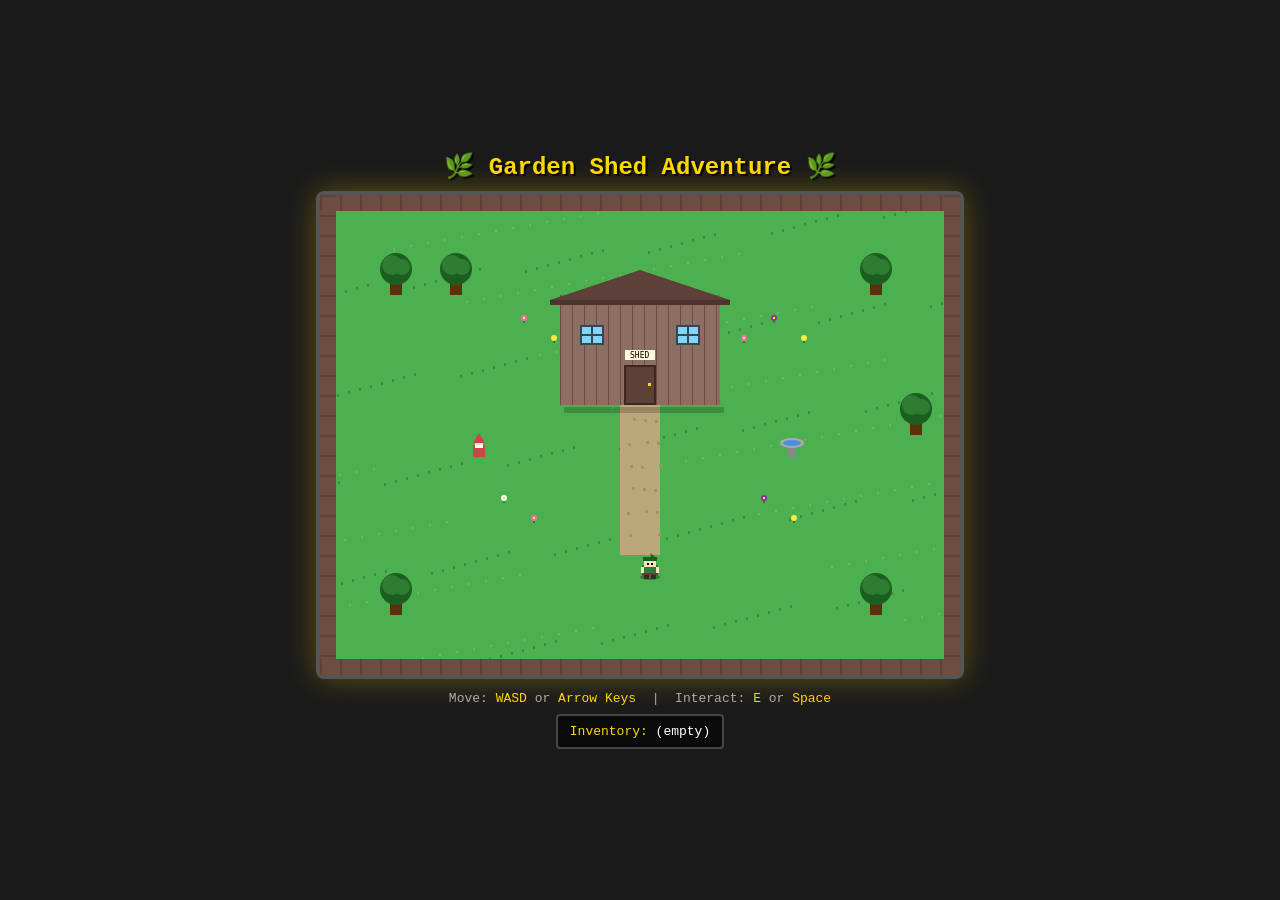
==== public/index.html @ 96d367fe "Initial commit: Garden Shed Adventure game. Add the canvas game, Cloudflare Workers static assets co" ====
<!DOCTYPE html><html lang="en"><head><meta name="x-poe-datastore-behavior" content="local_only"><meta http-equiv="Content-Security-Policy" content="default-src 'self' 'unsafe-inline' 'unsafe-eval' data: blob: https://cdnjs.cloudflare.com https://cdn.jsdelivr.net https://code.jquery.com https://unpkg.com https://d3js.org https://threejs.org https://cdn.plot.ly https://stackpath.bootstrapcdn.com https://maps.googleapis.com https://cdn.tailwindcss.com https://ajax.googleapis.com https://kit.fontawesome.com https://cdn.datatables.net https://maxcdn.bootstrapcdn.com https://code.highcharts.com https://tako-static-assets-production.s3.amazonaws.com https://www.youtube.com https://fonts.googleapis.com https://fonts.gstatic.com https://pfst.cf2.poecdn.net https://puc.poecdn.net https://i.imgur.com https://wikimedia.org https://*.icons8.com https://*.giphy.com https://picsum.photos https://images.unsplash.com; frame-src 'self' https://www.youtube.com https://trytako.com; child-src 'self'; manifest-src 'self'; worker-src 'self'; upgrade-insecure-requests; block-all-mixed-content;">
<meta charset="UTF-8">
<title>Garden Shed Adventure</title>
<style>
  * { margin: 0; padding: 0; box-sizing: border-box; }
  body {
    background: #1a1a1a;
    color: #fff;
    font-family: 'Courier New', monospace;
    display: flex;
    flex-direction: column;
    align-items: center;
    justify-content: center;
    min-height: 100vh;
    padding: 10px;
  }
  h1 {
    margin-bottom: 10px;
    color: #ffd700;
    text-shadow: 2px 2px 0 #000;
    font-size: 24px;
  }
  #gameContainer {
    position: relative;
    border: 4px solid #555;
    border-radius: 8px;
    box-shadow: 0 0 30px rgba(255,215,0,0.3);
    background: #000;
  }
  canvas {
    display: block;
    image-rendering: pixelated;
    image-rendering: crisp-edges;
    max-width: 100%;
    height: auto;
  }
  #dialog {
    position: absolute;
    bottom: 10px;
    left: 10px;
    right: 10px;
    background: rgba(0,0,0,0.85);
    border: 3px solid #ffd700;
    border-radius: 6px;
    padding: 12px 16px;
    font-size: 16px;
    color: #fff;
    display: none;
    pointer-events: none;
  }
  #dialog .name { color: #ffd700; font-weight: bold; margin-bottom: 4px; }
  #dialog .hint { color: #aaa; font-size: 12px; margin-top: 6px; font-style: italic; }
  #controls {
    margin-top: 12px;
    color: #aaa;
    font-size: 13px;
    text-align: center;
  }
  #controls span { color: #ffd700; }
  #inventory {
    margin-top: 8px;
    padding: 8px 12px;
    background: rgba(0,0,0,0.6);
    border: 2px solid #444;
    border-radius: 4px;
    font-size: 13px;
    min-height: 30px;
  }
  #inventory .label { color: #ffd700; }
</style>
</head>
<body>
  <h1>🌿 Garden Shed Adventure 🌿</h1>
  <div id="gameContainer">
    <canvas id="game" width="640" height="480"></canvas>
    <div id="dialog"></div>
  </div>
  <div id="controls">
    Move: <span>WASD</span> or <span>Arrow Keys</span> &nbsp;|&nbsp; Interact: <span>E</span> or <span>Space</span>
  </div>
  <div id="inventory"><span class="label">Inventory:</span> <span id="invList">(empty)</span></div>

<script>
const canvas = document.getElementById('game');
const ctx = canvas.getContext('2d');
const dialog = document.getElementById('dialog');
const invList = document.getElementById('invList');

const W = canvas.width;
const H = canvas.height;
const TS = 32; // tile size

// ---------- Input ----------
const keys = {};
const justPressed = {};
window.addEventListener('keydown', e => {
  if (!keys[e.key.toLowerCase()]) justPressed[e.key.toLowerCase()] = true;
  keys[e.key.toLowerCase()] = true;
  if (['arrowup','arrowdown','arrowleft','arrowright',' '].includes(e.key.toLowerCase()) || e.key === ' ') e.preventDefault();
});
window.addEventListener('keyup', e => { keys[e.key.toLowerCase()] = false; });

// ---------- Player ----------
const player = {
  x: 320, y: 360,
  w: 20, h: 22,
  speed: 2.2,
  dir: 'down',
  frame: 0,
  moving: false,
  animTimer: 0
};

// ---------- Scenes ----------
let currentScene = 'garden';
let inventory = new Set();
let dialogTimeout = null;

// Solid rectangles for collision (per scene)
// Interactables: {x,y,w,h, name, action(), color, draw()}
const scenes = {
  garden: {
    solids: [],
    interactables: [],
    enter: () => {}
  },
  shed: {
    solids: [],
    interactables: [],
    enter: () => {}
  }
};

// ---------- Build Garden Scene ----------
function buildGarden() {
  const s = scenes.garden;
  s.solids = [];
  s.interactables = [];

  // Outer fence (border)
  s.solids.push({x:0,y:0,w:W,h:16});       // top
  s.solids.push({x:0,y:H-16,w:W,h:16});    // bottom
  s.solids.push({x:0,y:0,w:16,h:H});       // left
  s.solids.push({x:W-16,y:0,w:16,h:H});    // right

  // Trees
  const trees = [
    {x:60, y:60}, {x:120, y:60}, {x:540, y:60},
    {x:60, y:380}, {x:540, y:380}, {x:580, y:200}
  ];
  trees.forEach(t => {
    s.solids.push({x:t.x+4, y:t.y+20, w:24, h:20, _tree:true, _tx:t.x, _ty:t.y});
  });
  s.trees = trees;

  // Flower patches (decorative, no collision)
  s.flowers = [
    {x:200,y:120,c:'#ff69b4'},{x:230,y:140,c:'#ffeb3b'},{x:260,y:120,c:'#fff'},
    {x:420,y:140,c:'#ff69b4'},{x:450,y:120,c:'#9c27b0'},{x:480,y:140,c:'#ffeb3b'},
    {x:180,y:300,c:'#fff'},{x:210,y:320,c:'#ff69b4'},
    {x:440,y:300,c:'#9c27b0'},{x:470,y:320,c:'#ffeb3b'}
  ];

  // Path (decorative)
  s.path = {x:300, y:200, w:40, h:160};

  // Shed building
  const shed = {x: 240, y: 100, w: 160, h: 110};
  s.shed = shed;
  // Shed walls (solid except door)
  // Left wall
  s.solids.push({x:shed.x, y:shed.y, w:8, h:shed.h});
  // Right wall
  s.solids.push({x:shed.x+shed.w-8, y:shed.y, w:8, h:shed.h});
  // Top wall
  s.solids.push({x:shed.x, y:shed.y, w:shed.w, h:8});
  // Bottom wall (split for door)
  const doorW = 32;
  const doorX = shed.x + shed.w/2 - doorW/2;
  s.solids.push({x:shed.x, y:shed.y+shed.h-8, w:doorX-shed.x, h:8});
  s.solids.push({x:doorX+doorW, y:shed.y+shed.h-8, w:shed.x+shed.w-(doorX+doorW), h:8});

  // Door interactable
  s.interactables.push({
    x: doorX, y: shed.y+shed.h-10, w: doorW, h: 14,
    name: 'Shed Door',
    prompt: 'Enter the shed',
    action: () => {
      transitionTo('shed');
    }
  });

  // A garden gnome to interact with
  s.interactables.push({
    x: 150, y: 240, w: 18, h: 22,
    name: 'Garden Gnome',
    prompt: 'Talk to gnome',
    action: () => {
      showDialog('Garden Gnome', 'Why hello there! Have you checked the shed lately? I think I left my tools in there.');
    },
    draw: (ctx, o) => {
      // body
      ctx.fillStyle = '#c44';
      ctx.fillRect(o.x+3, o.y+10, 12, 12);
      // head
      ctx.fillStyle = '#ffe0bd';
      ctx.fillRect(o.x+5, o.y+6, 8, 6);
      // hat
      ctx.fillStyle = '#c44';
      ctx.beginPath();
      ctx.moveTo(o.x+3, o.y+8);
      ctx.lineTo(o.x+9, o.y-2);
      ctx.lineTo(o.x+15, o.y+8);
      ctx.closePath();
      ctx.fill();
      // beard
      ctx.fillStyle = '#fff';
      ctx.fillRect(o.x+5, o.y+10, 8, 3);
    },
    solid: true
  });
  // Add gnome as solid
  s.solids.push({x:150, y:250, w:18, h:12});

  // A bird bath
  s.interactables.push({
    x: 460, y: 240, w: 24, h: 20,
    name: 'Bird Bath',
    prompt: 'Inspect bird bath',
    action: () => {
      showDialog('Bird Bath', 'A small bird is happily splashing in the water. It tweets at you cheerfully!');
    },
    draw: (ctx, o) => {
      ctx.fillStyle = '#888';
      ctx.fillRect(o.x+8, o.y+10, 8, 12);
      ctx.fillStyle = '#aaa';
      ctx.beginPath();
      ctx.ellipse(o.x+12, o.y+8, 12, 5, 0, 0, Math.PI*2);
      ctx.fill();
      ctx.fillStyle = '#4a90e2';
      ctx.beginPath();
      ctx.ellipse(o.x+12, o.y+8, 9, 3, 0, 0, Math.PI*2);
      ctx.fill();
    },
    solid: true
  });
  s.solids.push({x:464, y:248, w:16, h:14});
}

// ---------- Build Shed Scene ----------
function buildShed() {
  const s = scenes.shed;
  s.solids = [];
  s.interactables = [];

  // Shed interior bounds
  const wallT = 60, wallB = 420, wallL = 80, wallR = 560;
  s.bounds = {wallT, wallB, wallL, wallR};

  // Walls
  s.solids.push({x:0, y:0, w:W, h:wallT});           // top
  s.solids.push({x:0, y:wallB, w:W, h:H-wallB});     // bottom (with door gap drawn separately)
  s.solids.push({x:0, y:0, w:wallL, h:H});           // left
  s.solids.push({x:wallR, y:0, w:W-wallR, h:H});     // right

  // Door (exit)
  const doorW = 40;
  const doorX = W/2 - doorW/2;
  // Remove bottom solids near door
  s.solids = s.solids.filter(sol => !(sol.y === wallB)); // remove old bottom
  s.solids.push({x:0, y:wallB, w:doorX, h:H-wallB});
  s.solids.push({x:doorX+doorW, y:wallB, w:W-(doorX+doorW), h:H-wallB});

  s.door = {x:doorX, y:wallB-4, w:doorW, h:8};
  s.interactables.push({
    x: doorX, y: wallB-2, w: doorW, h: 10,
    name: 'Exit Door',
    prompt: 'Leave shed',
    action: () => {
      transitionTo('garden');
    }
  });

  // ---- Items in the shed ----
  // Workbench (along top wall)
  const bench = {x:120, y:wallT+10, w:200, h:30};
  s.bench = bench;
  s.solids.push(bench);

  // Tool rack on workbench
  s.interactables.push({
    x: bench.x+10, y: bench.y-20, w: 30, h: 30,
    name: 'Hammer',
    prompt: 'Take the hammer',
    action: () => {
      if (!inventory.has('Hammer')) {
        inventory.add('Hammer');
        updateInventory();
        showDialog('Hammer', 'You picked up a sturdy old hammer. Could be useful for fixing things!');
      } else {
        showDialog('Hammer', 'You already have the hammer.');
      }
    },
    draw: (ctx, o) => {
      if (inventory.has('Hammer')) return;
      // handle
      ctx.fillStyle = '#8b4513';
      ctx.fillRect(o.x+12, o.y+5, 4, 22);
      // head
      ctx.fillStyle = '#666';
      ctx.fillRect(o.x+6, o.y, 16, 10);
      ctx.fillStyle = '#999';
      ctx.fillRect(o.x+6, o.y, 16, 3);
    }
  });

  s.interactables.push({
    x: bench.x+60, y: bench.y-20, w: 30, h: 30,
    name: 'Saw',
    prompt: 'Take the saw',
    action: () => {
      if (!inventory.has('Saw')) {
        inventory.add('Saw');
        updateInventory();
        showDialog('Saw', 'A toothy hand saw. Sharp! Be careful.');
      } else {
        showDialog('Saw', 'Already in your inventory.');
      }
    },
    draw: (ctx, o) => {
      if (inventory.has('Saw')) return;
      ctx.fillStyle = '#ccc';
      ctx.beginPath();
      ctx.moveTo(o.x+2, o.y+12);
      ctx.lineTo(o.x+24, o.y+8);
      ctx.lineTo(o.x+24, o.y+14);
      ctx.lineTo(o.x+2, o.y+18);
      ctx.closePath();
      ctx.fill();
      // teeth
      ctx.fillStyle = '#888';
      for (let i=0; i<8; i++) {
        ctx.fillRect(o.x+4+i*3, o.y+17, 2, 3);
      }
      // handle
      ctx.fillStyle = '#8b4513';
      ctx.fillRect(o.x+22, o.y+6, 8, 14);
    }
  });

  s.interactables.push({
    x: bench.x+110, y: bench.y-20, w: 30, h: 30,
    name: 'Wrench',
    prompt: 'Take the wrench',
    action: () => {
      if (!inventory.has('Wrench')) {
        inventory.add('Wrench');
        updateInventory();
        showDialog('Wrench', 'A heavy adjustable wrench. Perfect for stubborn bolts.');
      } else {
        showDialog('Wrench', 'Already collected.');
      }
    },
    draw: (ctx, o) => {
      if (inventory.has('Wrench')) return;
      ctx.fillStyle = '#aaa';
      ctx.fillRect(o.x+12, o.y+8, 4, 18);
      ctx.fillRect(o.x+8, o.y+2, 12, 8);
      ctx.fillStyle = '#333';
      ctx.fillRect(o.x+11, o.y+4, 6, 4);
    }
  });

  // Paint cans on workbench
  s.interactables.push({
    x: bench.x+160, y: bench.y-15, w: 24, h: 24,
    name: 'Paint Can',
    prompt: 'Open paint can',
    action: () => {
      showDialog('Paint Can', 'Forest green paint, half full. The lid is crusted shut from years of neglect.');
    },
    draw: (ctx, o) => {
      ctx.fillStyle = '#444';
      ctx.fillRect(o.x+4, o.y+6, 16, 16);
      ctx.fillStyle = '#2e7d32';
      ctx.fillRect(o.x+4, o.y+4, 16, 4);
      ctx.fillStyle = '#222';
      ctx.fillRect(o.x+4, o.y+14, 16, 1);
    }
  });

  // Shovel (leaning on left wall)
  s.interactables.push({
    x: wallL+8, y: 200, w: 20, h: 80,
    name: 'Shovel',
    prompt: 'Take the shovel',
    action: () => {
      if (!inventory.has('Shovel')) {
        inventory.add('Shovel');
        updateInventory();
        showDialog('Shovel', 'A trusty garden shovel. Good for digging up secrets!');
      } else {
        showDialog('Shovel', 'You already have it.');
      }
    },
    draw: (ctx, o) => {
      if (inventory.has('Shovel')) return;
      ctx.fillStyle = '#8b4513';
      ctx.fillRect(o.x+8, o.y, 4, 60);
      ctx.fillStyle = '#777';
      ctx.beginPath();
      ctx.moveTo(o.x+4, o.y+58);
      ctx.lineTo(o.x+16, o.y+58);
      ctx.lineTo(o.x+14, o.y+78);
      ctx.lineTo(o.x+6, o.y+78);
      ctx.closePath();
      ctx.fill();
    }
  });

  // Wooden crate (right side)
  const crate = {x:480, y:150, w:50, h:50};
  s.interactables.push({
    x: crate.x, y: crate.y, w: crate.w, h: crate.h,
    name: 'Wooden Crate',
    prompt: 'Open crate',
    action: () => {
      if (!inventory.has('Old Map')) {
        inventory.add('Old Map');
        updateInventory();
        showDialog('Wooden Crate', 'You pry open the crate and find an old, weathered map of the garden! It marks an X near the bird bath...');
      } else {
        showDialog('Wooden Crate', 'The crate is empty now. Just some old straw at the bottom.');
      }
    },
    draw: (ctx, o) => {
      ctx.fillStyle = '#8b4513';
      ctx.fillRect(o.x, o.y, o.w, o.h);
      ctx.strokeStyle = '#5d2f0a';
      ctx.lineWidth = 2;
      ctx.strokeRect(o.x, o.y, o.w, o.h);
      ctx.beginPath();
      ctx.moveTo(o.x, o.y);
      ctx.lineTo(o.x+o.w, o.y+o.h);
      ctx.moveTo(o.x+o.w, o.y);
      ctx.lineTo(o.x, o.y+o.h);
      ctx.stroke();
    },
    solid: true
  });
  s.solids.push(crate);

  // Stack of flower pots
  const pots = {x:430, y:340, w:40, h:50};
  s.interactables.push({
    x: pots.x, y: pots.y, w: pots.w, h: pots.h,
    name: 'Flower Pots',
    prompt: 'Look at pots',
    action: () => {
      showDialog('Flower Pots', 'A stack of terracotta pots. Some have cracked, but a few still have dried soil and forgotten roots inside.');
    },
    draw: (ctx, o) => {
      for (let i=0; i<3; i++) {
        ctx.fillStyle = '#c1440e';
        ctx.fillRect(o.x+5, o.y+15*i, 30, 14);
        ctx.fillStyle = '#a03408';
        ctx.fillRect(o.x+3, o.y+15*i, 34, 3);
      }
    },
    solid: true
  });
  s.solids.push(pots);

  // Bicycle (left bottom)
  const bike = {x:130, y:340, w:60, h:40};
  s.interactables.push({
    x: bike.x, y: bike.y, w: bike.w, h: bike.h,
    name: 'Old Bicycle',
    prompt: 'Examine bicycle',
    action: () => {
      showDialog('Old Bicycle', 'A rusty old bicycle. The tires are flat, but it brings back fond memories of summer rides.');
    },
    draw: (ctx, o) => {
      // wheels
      ctx.strokeStyle = '#222';
      ctx.lineWidth = 3;
      ctx.beginPath();
      ctx.arc(o.x+12, o.y+28, 10, 0, Math.PI*2);
      ctx.arc(o.x+48, o.y+28, 10, 0, Math.PI*2);
      ctx.stroke();
      // frame
      ctx.strokeStyle = '#c44';
      ctx.lineWidth = 3;
      ctx.beginPath();
      ctx.moveTo(o.x+12, o.y+28);
      ctx.lineTo(o.x+30, o.y+10);
      ctx.lineTo(o.x+48, o.y+28);
      ctx.lineTo(o.x+30, o.y+28);
      ctx.lineTo(o.x+12, o.y+28);
      ctx.stroke();
      // handlebar
      ctx.beginPath();
      ctx.moveTo(o.x+30, o.y+10);
      ctx.lineTo(o.x+25, o.y+5);
      ctx.lineTo(o.x+35, o.y+5);
      ctx.stroke();
    },
    solid: true
  });
  s.solids.push(bike);

  // Lantern hanging
  s.interactables.push({
    x: 250, y: 130, w: 24, h: 30,
    name: 'Lantern',
    prompt: 'Light the lantern',
    action: () => {
      if (!inventory.has('Lantern Lit')) {
        inventory.add('Lantern Lit');
        updateInventory();
        showDialog('Lantern', 'You strike a match and light the old oil lantern. The shed glows with warm, flickering light!');
      } else {
        showDialog('Lantern', 'The lantern is already burning brightly.');
      }
    },
    draw: (ctx, o) => {
      // chain
      ctx.strokeStyle = '#444';
      ctx.lineWidth = 1;
      ctx.beginPath();
      ctx.moveTo(o.x+12, 60);
      ctx.lineTo(o.x+12, o.y);
      ctx.stroke();
      // lantern
      ctx.fillStyle = '#333';
      ctx.fillRect(o.x+4, o.y+4, 16, 20);
      ctx.fillRect(o.x+2, o.y+2, 20, 4);
      ctx.fillRect(o.x+2, o.y+22, 20, 4);
      // glass
      ctx.fillStyle = inventory.has('Lantern Lit') ? '#ffeb3b' : '#222';
      ctx.fillRect(o.x+6, o.y+8, 12, 12);
      if (inventory.has('Lantern Lit')) {
        ctx.fillStyle = 'rgba(255,235,59,0.2)';
        ctx.beginPath();
        ctx.arc(o.x+12, o.y+14, 60, 0, Math.PI*2);
        ctx.fill();
      }
    }
  });

  // Sign / Note on wall
  s.interactables.push({
    x: 350, y: wallT+5, w: 40, h: 30,
    name: 'Pinned Note',
    prompt: 'Read the note',
    action: () => {
      showDialog('Pinned Note', '"Remember to oil the hinges and water the tomatoes. - Grandpa"');
    },
    draw: (ctx, o) => {
      ctx.fillStyle = '#fff8dc';
      ctx.fillRect(o.x, o.y, o.w, o.h);
      ctx.strokeStyle = '#000';
      ctx.lineWidth = 1;
      for (let i=0; i<4; i++) {
        ctx.beginPath();
        ctx.moveTo(o.x+4, o.y+6+i*6);
        ctx.lineTo(o.x+o.w-4, o.y+6+i*6);
        ctx.stroke();
      }
      ctx.fillStyle = '#c00';
      ctx.beginPath();
      ctx.arc(o.x+o.w/2, o.y+2, 2, 0, Math.PI*2);
      ctx.fill();
    }
  });
}

// ---------- Helpers ----------
function rectsOverlap(a, b) {
  return a.x < b.x+b.w && a.x+a.w > b.x && a.y < b.y+b.h && a.y+a.h > b.y;
}

function showDialog(name, text) {
  dialog.innerHTML = `<div class="name">${name}</div><div>${text}</div><div class="hint">Press E to close</div>`;
  dialog.style.display = 'block';
  dialogOpen = true;
}

function hideDialog() {
  dialog.style.display = 'none';
  dialogOpen = false;
}

function updateInventory() {
  if (inventory.size === 0) {
    invList.textContent = '(empty)';
  } else {
    invList.textContent = Array.from(inventory).join(', ');
  }
}

let dialogOpen = false;

function transitionTo(scene) {
  currentScene = scene;
  if (scene === 'shed') {
    // Place player just inside door
    player.x = W/2 - player.w/2;
    player.y = scenes.shed.bounds.wallB - player.h - 10;
    player.dir = 'up';
  } else {
    // Place player just outside shed door
    const shed = scenes.garden.shed;
    player.x = shed.x + shed.w/2 - player.w/2;
    player.y = shed.y + shed.h + 6;
    player.dir = 'down';
  }
}

// ---------- Update ----------
function update(dt) {
  if (dialogOpen) {
    if (justPressed['e'] || justPressed[' '] || justPressed['enter']) {
      hideDialog();
    }
    return;
  }

  let dx = 0, dy = 0;
  if (keys['arrowleft'] || keys['a']) { dx -= 1; player.dir = 'left'; }
  if (keys['arrowright'] || keys['d']) { dx += 1; player.dir = 'right'; }
  if (keys['arrowup'] || keys['w']) { dy -= 1; player.dir = 'up'; }
  if (keys['arrowdown'] || keys['s']) { dy += 1; player.dir = 'down'; }

  player.moving = (dx !== 0 || dy !== 0);

  if (player.moving) {
    const len = Math.hypot(dx, dy);
    dx = (dx/len) * player.speed;
    dy = (dy/len) * player.speed;

    // Move X then Y with collision
    const scene = scenes[currentScene];
    let nx = player.x + dx;
    let ny = player.y;
    let pBox = {x:nx, y:ny+8, w:player.w, h:player.h-8}; // feet hitbox
    let blocked = false;
    for (const s of scene.solids) {
      if (rectsOverlap(pBox, s)) { blocked = true; break; }
    }
    if (!blocked) player.x = nx;

    nx = player.x;
    ny = player.y + dy;
    pBox = {x:nx, y:ny+8, w:player.w, h:player.h-8};
    blocked = false;
    for (const s of scene.solids) {
      if (rectsOverlap(pBox, s)) { blocked = true; break; }
    }
    if (!blocked) player.y = ny;

    // animation
    player.animTimer += dt;
    if (player.animTimer > 150) {
      player.frame = (player.frame + 1) % 4;
      player.animTimer = 0;
    }
  } else {
    player.frame = 0;
  }

  // Find interactable in front
  const interact = getNearbyInteractable();
  if (interact) {
    if (justPressed['e'] || justPressed[' '] || justPressed['enter']) {
      interact.action();
    }
  }
}

function getNearbyInteractable() {
  const scene = scenes[currentScene];
  const px = player.x + player.w/2;
  const py = player.y + player.h/2;
  let nearest = null, nd = 999;
  for (const it of scene.interactables) {
    const cx = it.x + it.w/2;
    const cy = it.y + it.h/2;
    const d = Math.hypot(px-cx, py-cy);
    if (d < 50 && d < nd) {
      nd = d;
      nearest = it;
    }
  }
  return nearest;
}

// ---------- Drawing ----------
function drawPlayer() {
  const px = Math.floor(player.x);
  const py = Math.floor(player.y);
  // Shadow
  ctx.fillStyle = 'rgba(0,0,0,0.3)';
  ctx.beginPath();
  ctx.ellipse(px+player.w/2, py+player.h, 10, 3, 0, 0, Math.PI*2);
  ctx.fill();

  // Body bob
  const bob = (player.moving && (player.frame === 1 || player.frame === 3)) ? -1 : 0;

  // Tunic (green)
  ctx.fillStyle = '#2e7d32';
  ctx.fillRect(px+2, py+10+bob, 16, 12);
  // Belt
  ctx.fillStyle = '#5d4037';
  ctx.fillRect(px+2, py+18+bob, 16, 2);
  // Head
  ctx.fillStyle = '#ffe0bd';
  ctx.fillRect(px+4, py+4+bob, 12, 8);
  // Hair/cap (green hat)
  ctx.fillStyle = '#1b5e20';
  ctx.fillRect(px+3, py+2+bob, 14, 4);
  ctx.beginPath();
  ctx.moveTo(px+10, py-2+bob);
  ctx.lineTo(px+18, py+4+bob);
  ctx.lineTo(px+12, py+4+bob);
  ctx.closePath();
  ctx.fill();

  // Eyes based on direction
  ctx.fillStyle = '#000';
  if (player.dir === 'down') {
    ctx.fillRect(px+7, py+8+bob, 2, 2);
    ctx.fillRect(px+11, py+8+bob, 2, 2);
  } else if (player.dir === 'up') {
    // no eyes (back of head)
  } else if (player.dir === 'left') {
    ctx.fillRect(px+5, py+8+bob, 2, 2);
  } else if (player.dir === 'right') {
    ctx.fillRect(px+13, py+8+bob, 2, 2);
  }

  // Arms (simple legs/arms)
  ctx.fillStyle = '#ffe0bd';
  const armOffset = player.moving ? (player.frame % 2 === 0 ? 0 : 2) : 0;
  ctx.fillRect(px+1, py+12+bob+armOffset, 3, 6);
  ctx.fillRect(px+16, py+12+bob-armOffset, 3, 6);

  // Legs/boots
  ctx.fillStyle = '#3e2723';
  if (player.moving) {
    if (player.frame % 2 === 0) {
      ctx.fillRect(px+4, py+20, 5, 4);
      ctx.fillRect(px+11, py+22, 5, 2);
    } else {
      ctx.fillRect(px+4, py+22, 5, 2);
      ctx.fillRect(px+11, py+20, 5, 4);
    }
  } else {
    ctx.fillRect(px+4, py+20, 5, 4);
    ctx.fillRect(px+11, py+20, 5, 4);
  }
}

function drawTree(t) {
  // Trunk
  ctx.fillStyle = '#5d2f0a';
  ctx.fillRect(t.x+10, t.y+24, 12, 16);
  // Foliage
  ctx.fillStyle = '#1b5e20';
  ctx.beginPath();
  ctx.arc(t.x+16, t.y+14, 16, 0, Math.PI*2);
  ctx.fill();
  ctx.fillStyle = '#2e7d32';
  ctx.beginPath();
  ctx.arc(t.x+12, t.y+10, 10, 0, Math.PI*2);
  ctx.fill();
  ctx.beginPath();
  ctx.arc(t.x+22, t.y+12, 8, 0, Math.PI*2);
  ctx.fill();
}

function drawGarden() {
  const s = scenes.garden;
  // Grass
  ctx.fillStyle = '#4caf50';
  ctx.fillRect(0, 0, W, H);
  // Grass texture
  ctx.fillStyle = '#388e3c';
  for (let i=0; i<200; i++) {
    const x = (i*47) % W;
    const y = (i*89) % H;
    ctx.fillRect(x, y, 2, 3);
  }
  ctx.fillStyle = '#66bb6a';
  for (let i=0; i<150; i++) {
    const x = (i*73) % W;
    const y = (i*53) % H;
    ctx.fillRect(x, y, 2, 2);
  }

  // Path
  ctx.fillStyle = '#bca77a';
  ctx.fillRect(s.path.x, s.path.y, s.path.w, s.path.h);
  ctx.fillStyle = '#a89060';
  for (let i=0; i<20; i++) {
    const x = s.path.x + ((i*13) % s.path.w);
    const y = s.path.y + ((i*23) % s.path.h);
    ctx.fillRect(x, y, 3, 3);
  }

  // Fence (top, bottom, sides)
  ctx.fillStyle = '#6d4c41';
  ctx.fillRect(0, 0, W, 16);
  ctx.fillRect(0, H-16, W, 16);
  ctx.fillRect(0, 0, 16, H);
  ctx.fillRect(W-16, 0, 16, H);
  // Fence planks
  ctx.fillStyle = '#5d4037';
  for (let x=0; x<W; x+=20) {
    ctx.fillRect(x, 0, 2, 16);
    ctx.fillRect(x, H-16, 2, 16);
  }
  for (let y=0; y<H; y+=20) {
    ctx.fillRect(0, y, 16, 2);
    ctx.fillRect(W-16, y, 16, 2);
  }

  // Flowers
  s.flowers.forEach(f => {
    ctx.fillStyle = '#2e7d32';
    ctx.fillRect(f.x+3, f.y+4, 2, 4);
    ctx.fillStyle = f.c;
    ctx.beginPath();
    ctx.arc(f.x+4, f.y+3, 3, 0, Math.PI*2);
    ctx.fill();
    ctx.fillStyle = '#ffeb3b';
    ctx.fillRect(f.x+3, f.y+2, 2, 2);
  });

  // Shed
  const shed = s.shed;
  // Shadow
  ctx.fillStyle = 'rgba(0,0,0,0.2)';
  ctx.fillRect(shed.x+4, shed.y+shed.h+2, shed.w, 6);
  // Walls
  ctx.fillStyle = '#8d6e63';
  ctx.fillRect(shed.x, shed.y, shed.w, shed.h);
  // Wall planks
  ctx.fillStyle = '#6d4c41';
  for (let x=shed.x; x<shed.x+shed.w; x+=12) {
    ctx.fillRect(x, shed.y, 1, shed.h);
  }
  // Roof
  ctx.fillStyle = '#5d4037';
  ctx.beginPath();
  ctx.moveTo(shed.x-10, shed.y+5);
  ctx.lineTo(shed.x+shed.w/2, shed.y-25);
  ctx.lineTo(shed.x+shed.w+10, shed.y+5);
  ctx.closePath();
  ctx.fill();
  ctx.fillStyle = '#4e342e';
  ctx.beginPath();
  ctx.moveTo(shed.x-10, shed.y+5);
  ctx.lineTo(shed.x+shed.w+10, shed.y+5);
  ctx.lineTo(shed.x+shed.w+10, shed.y+10);
  ctx.lineTo(shed.x-10, shed.y+10);
  ctx.closePath();
  ctx.fill();

  // Window
  ctx.fillStyle = '#37474f';
  ctx.fillRect(shed.x+20, shed.y+30, 24, 20);
  ctx.fillStyle = '#81d4fa';
  ctx.fillRect(shed.x+22, shed.y+32, 20, 16);
  ctx.fillStyle = '#37474f';
  ctx.fillRect(shed.x+31, shed.y+32, 2, 16);
  ctx.fillRect(shed.x+22, shed.y+39, 20, 2);

  ctx.fillStyle = '#37474f';
  ctx.fillRect(shed.x+shed.w-44, shed.y+30, 24, 20);
  ctx.fillStyle = '#81d4fa';
  ctx.fillRect(shed.x+shed.w-42, shed.y+32, 20, 16);
  ctx.fillStyle = '#37474f';
  ctx.fillRect(shed.x+shed.w-33, shed.y+32, 2, 16);
  ctx.fillRect(shed.x+shed.w-42, shed.y+39, 20, 2);

  // Door
  const doorW = 32;
  const doorX = shed.x + shed.w/2 - doorW/2;
  ctx.fillStyle = '#3e2723';
  ctx.fillRect(doorX, shed.y+shed.h-40, doorW, 40);
  ctx.fillStyle = '#5d4037';
  ctx.fillRect(doorX+2, shed.y+shed.h-38, doorW-4, 36);
  // Door handle
  ctx.fillStyle = '#ffd700';
  ctx.fillRect(doorX+doorW-8, shed.y+shed.h-22, 3, 3);
  // Sign
  ctx.fillStyle = '#fff8dc';
  ctx.fillRect(shed.x+shed.w/2-15, shed.y+shed.h-55, 30, 10);
  ctx.fillStyle = '#000';
  ctx.font = '8px monospace';
  ctx.fillText('SHED', shed.x+shed.w/2-10, shed.y+shed.h-47);

  // Trees (drawn last so they appear in front)
  s.trees.forEach(t => drawTree(t));

  // Custom-drawn interactables
  s.interactables.forEach(it => {
    if (it.draw) it.draw(ctx, it);
  });
}

function drawShed() {
  const s = scenes.shed;
  const b = s.bounds;

  // Floor (wood planks)
  ctx.fillStyle = '#8b6f47';
  ctx.fillRect(0, 0, W, H);
  ctx.fillStyle = '#6f5736';
  for (let y=b.wallT; y<b.wallB; y+=20) {
    ctx.fillRect(b.wallL, y, b.wallR-b.wallL, 1);
  }
  for (let x=b.wallL; x<b.wallR; x+=60) {
    ctx.fillStyle = '#5d4828';
    ctx.fillRect(x, b.wallT, 1, b.wallB-b.wallT);
  }

  // Walls
  // Top wall (with planks)
  ctx.fillStyle = '#6d4c41';
  ctx.fillRect(0, 0, W, b.wallT);
  ctx.fillStyle = '#5d4037';
  for (let x=0; x<W; x+=16) {
    ctx.fillRect(x, 0, 1, b.wallT);
  }
  ctx.fillStyle = '#4e342e';
  ctx.fillRect(0, b.wallT-4, W, 4);

  // Side walls
  ctx.fillStyle = '#6d4c41';
  ctx.fillRect(0, 0, b.wallL, H);
  ctx.fillRect(b.wallR, 0, W-b.wallR, H);
  ctx.fillStyle = '#5d4037';
  for (let y=0; y<H; y+=16) {
    ctx.fillRect(0, y, b.wallL, 1);
    ctx.fillRect(b.wallR, y, W-b.wallR, 1);
  }

  // Bottom wall (with door gap)
  const doorW = 40;
  const doorX = W/2 - doorW/2;
  ctx.fillStyle = '#6d4c41';
  ctx.fillRect(0, b.wallB, doorX, H-b.wallB);
  ctx.fillRect(doorX+doorW, b.wallB, W-(doorX+doorW), H-b.wallB);
  ctx.fillStyle = '#5d4037';
  for (let x=0; x<W; x+=16) {
    ctx.fillRect(x, b.wallB, 1, H-b.wallB);
  }

  // Door (open to grass behind)
  ctx.fillStyle = '#4caf50';
  ctx.fillRect(doorX, b.wallB-2, doorW, H-b.wallB+4);
  ctx.fillStyle = '#388e3c';
  for (let i=0; i<8; i++) {
    ctx.fillRect(doorX + (i*5) % doorW, b.wallB+2 + (i*7)%30, 2, 2);
  }
  // Door frame
  ctx.fillStyle = '#3e2723';
  ctx.fillRect(doorX-2, b.wallB-4, 2, 6);
  ctx.fillRect(doorX+doorW, b.wallB-4, 2, 6);

  // Workbench
  const bench = s.bench;
  ctx.fillStyle = '#8b4513';
  ctx.fillRect(bench.x, bench.y, bench.w, bench.h);
  ctx.fillStyle = '#6b3410';
  ctx.fillRect(bench.x, bench.y, bench.w, 4);
  ctx.fillRect(bench.x, bench.y+bench.h-4, bench.w, 4);
  // Bench legs
  ctx.fillStyle = '#5d2f0a';
  ctx.fillRect(bench.x+5, bench.y+bench.h, 4, 6);
  ctx.fillRect(bench.x+bench.w-9, bench.y+bench.h, 4, 6);

  // Pegboard above bench
  ctx.fillStyle = '#a0826d';
  ctx.fillRect(bench.x+5, bench.y-30, bench.w-10, 4);
  ctx.fillStyle = '#5d4037';
  for (let x=bench.x+10; x<bench.x+bench.w-10; x+=8) {
    ctx.fillRect(x, bench.y-26, 1, 1);
  }

  // Custom interactables (tools, items, etc.)
  s.interactables.forEach(it => {
    if (it.draw) it.draw(ctx, it);
  });

  // Lantern light overlay if lit
  if (inventory.has('Lantern Lit')) {
    const grad = ctx.createRadialGradient(262, 150, 30, 262, 150, 300);
    grad.addColorStop(0, 'rgba(255,235,150,0.15)');
    grad.addColorStop(1, 'rgba(0,0,0,0)');
    ctx.fillStyle = grad;
    ctx.fillRect(0,0,W,H);
  } else {
    // Dim ambient
    ctx.fillStyle = 'rgba(0,0,30,0.15)';
    ctx.fillRect(0,0,W,H);
  }
}

function drawInteractionPrompt() {
  const it = getNearbyInteractable();
  if (!it || dialogOpen) return;
  // Floating "!" or "E" indicator above interactable
  const cx = it.x + it.w/2;
  const cy = it.y - 8;
  const t = Date.now()/300;
  const yOff = Math.sin(t)*2;
  ctx.fillStyle = '#000';
  ctx.fillRect(cx-7, cy-12+yOff, 14, 14);
  ctx.fillStyle = '#ffd700';
  ctx.fillRect(cx-6, cy-11+yOff, 12, 12);
  ctx.fillStyle = '#000';
  ctx.font = 'bold 10px monospace';
  ctx.textAlign = 'center';
  ctx.fillText('E', cx, cy-2+yOff);
  ctx.textAlign = 'left';

  // Action text below
  ctx.fillStyle = 'rgba(0,0,0,0.7)';
  const txt = it.prompt || it.name;
  const w = ctx.measureText(txt).width + 12;
  ctx.fillRect(cx-w/2, cy+8, w, 16);
  ctx.fillStyle = '#fff';
  ctx.font = '11px monospace';
  ctx.textAlign = 'center';
  ctx.fillText(txt, cx, cy+19);
  ctx.textAlign = 'left';
}

function draw() {
  ctx.clearRect(0, 0, W, H);
  if (currentScene === 'garden') drawGarden();
  else drawShed();

  drawPlayer();
  drawInteractionPrompt();
}

// ---------- Main loop ----------
let lastTime = performance.now();
function loop(now) {
  const dt = now - lastTime;
  lastTime = now;
  update(dt);
  draw();
  // Reset just-pressed
  for (const k in justPressed) justPressed[k] = false;
  requestAnimationFrame(loop);
}

// ---------- Init ----------
buildGarden();
buildShed();
updateInventory();
requestAnimationFrame(loop);
</script>


</body></html>
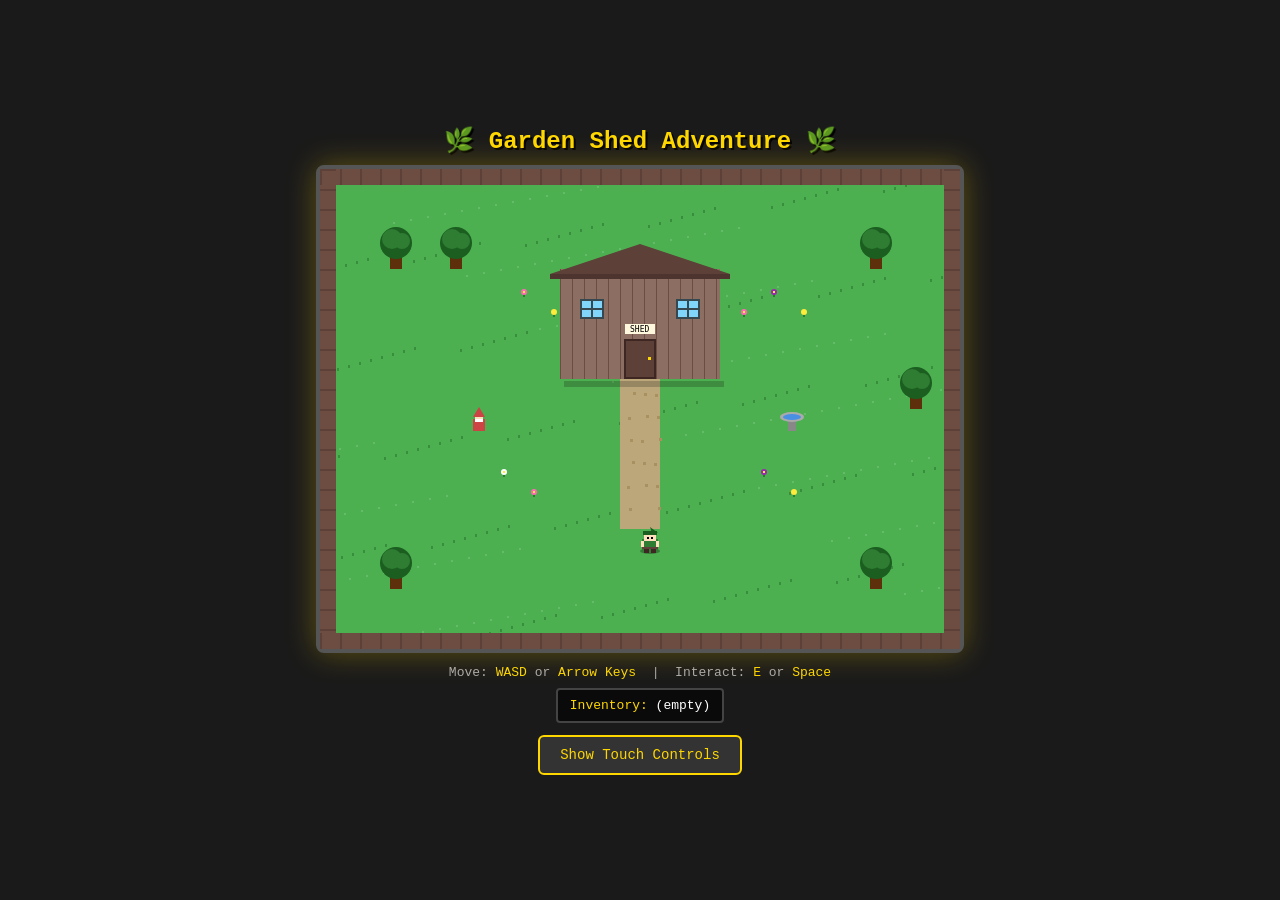
==== commit 1b2dac85: "Add toggleable touch controls so the game is playable on mobile. Co-authored-by: Cursor <cursoragent" ====
--- a/public/index.html
+++ b/public/index.html
@@ -1,5 +1,6 @@
 <!DOCTYPE html><html lang="en"><head><meta name="x-poe-datastore-behavior" content="local_only"><meta http-equiv="Content-Security-Policy" content="default-src 'self' 'unsafe-inline' 'unsafe-eval' data: blob: https://cdnjs.cloudflare.com https://cdn.jsdelivr.net https://code.jquery.com https://unpkg.com https://d3js.org https://threejs.org https://cdn.plot.ly https://stackpath.bootstrapcdn.com https://maps.googleapis.com https://cdn.tailwindcss.com https://ajax.googleapis.com https://kit.fontawesome.com https://cdn.datatables.net https://maxcdn.bootstrapcdn.com https://code.highcharts.com https://tako-static-assets-production.s3.amazonaws.com https://www.youtube.com https://fonts.googleapis.com https://fonts.gstatic.com https://pfst.cf2.poecdn.net https://puc.poecdn.net https://i.imgur.com https://wikimedia.org https://*.icons8.com https://*.giphy.com https://picsum.photos https://images.unsplash.com; frame-src 'self' https://www.youtube.com https://trytako.com; child-src 'self'; manifest-src 'self'; worker-src 'self'; upgrade-insecure-requests; block-all-mixed-content;">
 <meta charset="UTF-8">
+<meta name="viewport" content="width=device-width, initial-scale=1.0, maximum-scale=1.0, user-scalable=no">
 <title>Garden Shed Adventure</title>
 <style>
   * { margin: 0; padding: 0; box-sizing: border-box; }
@@ -67,6 +68,70 @@
     min-height: 30px;
   }
   #inventory .label { color: #ffd700; }
+  #toggleControls {
+    margin-top: 12px;
+    padding: 10px 20px;
+    background: #333;
+    color: #ffd700;
+    border: 2px solid #ffd700;
+    border-radius: 6px;
+    font-family: 'Courier New', monospace;
+    font-size: 14px;
+    cursor: pointer;
+    touch-action: manipulation;
+  }
+  #toggleControls:active { background: #444; }
+  #touchControls {
+    display: none;
+    margin-top: 12px;
+    width: 100%;
+    max-width: 400px;
+    padding: 12px;
+    background: rgba(0,0,0,0.7);
+    border: 2px solid #444;
+    border-radius: 8px;
+    align-items: center;
+    justify-content: space-between;
+    gap: 16px;
+    user-select: none;
+    -webkit-user-select: none;
+    touch-action: manipulation;
+  }
+  #touchControls.visible { display: flex; }
+  .dpad {
+    display: grid;
+    grid-template-columns: 56px 56px 56px;
+    grid-template-rows: 56px 56px 56px;
+    gap: 4px;
+  }
+  .dpad .spacer { visibility: hidden; pointer-events: none; }
+  .touch-btn {
+    width: 56px;
+    height: 56px;
+    background: rgba(50,50,50,0.9);
+    border: 2px solid #666;
+    border-radius: 8px;
+    color: #fff;
+    font-size: 22px;
+    font-family: 'Courier New', monospace;
+    cursor: pointer;
+    touch-action: manipulation;
+    display: flex;
+    align-items: center;
+    justify-content: center;
+  }
+  .touch-btn:active, .touch-btn.pressed {
+    background: #ffd700;
+    color: #000;
+    border-color: #ffd700;
+  }
+  .interact-btn {
+    width: 72px;
+    height: 72px;
+    font-size: 16px;
+    font-weight: bold;
+    flex-shrink: 0;
+  }
 </style>
 </head>
 <body>
@@ -79,6 +144,18 @@
     Move: <span>WASD</span> or <span>Arrow Keys</span> &nbsp;|&nbsp; Interact: <span>E</span> or <span>Space</span>
   </div>
   <div id="inventory"><span class="label">Inventory:</span> <span id="invList">(empty)</span></div>
+  <button type="button" id="toggleControls">Show Touch Controls</button>
+  <div id="touchControls">
+    <div class="dpad">
+      <div class="spacer"></div>
+      <button type="button" class="touch-btn" data-key="arrowup" aria-label="Up">▲</button>
+      <div class="spacer"></div>
+      <button type="button" class="touch-btn" data-key="arrowleft" aria-label="Left">◀</button>
+      <button type="button" class="touch-btn" data-key="arrowdown" aria-label="Down">▼</button>
+      <button type="button" class="touch-btn" data-key="arrowright" aria-label="Right">▶</button>
+    </div>
+    <button type="button" class="touch-btn interact-btn" data-key="e" aria-label="Interact">E</button>
+  </div>
 
 <script>
 const canvas = document.getElementById('game');
@@ -99,6 +176,40 @@
   if (['arrowup','arrowdown','arrowleft','arrowright',' '].includes(e.key.toLowerCase()) || e.key === ' ') e.preventDefault();
 });
 window.addEventListener('keyup', e => { keys[e.key.toLowerCase()] = false; });
+
+// ---------- Touch controls ----------
+const touchControls = document.getElementById('touchControls');
+const toggleControlsBtn = document.getElementById('toggleControls');
+let touchControlsVisible = false;
+
+toggleControlsBtn.addEventListener('click', () => {
+  touchControlsVisible = !touchControlsVisible;
+  touchControls.classList.toggle('visible', touchControlsVisible);
+  toggleControlsBtn.textContent = touchControlsVisible ? 'Hide Touch Controls' : 'Show Touch Controls';
+});
+
+function bindTouchButton(btn) {
+  const key = btn.dataset.key;
+  const press = (e) => {
+    e.preventDefault();
+    if (!keys[key]) justPressed[key] = true;
+    keys[key] = true;
+    btn.classList.add('pressed');
+  };
+  const release = (e) => {
+    e.preventDefault();
+    keys[key] = false;
+    btn.classList.remove('pressed');
+  };
+  btn.addEventListener('touchstart', press, { passive: false });
+  btn.addEventListener('touchend', release);
+  btn.addEventListener('touchcancel', release);
+  btn.addEventListener('mousedown', press);
+  btn.addEventListener('mouseup', release);
+  btn.addEventListener('mouseleave', release);
+}
+
+document.querySelectorAll('.touch-btn').forEach(bindTouchButton);
 
 // ---------- Player ----------
 const player = {
@@ -581,7 +692,8 @@
 }
 
 function showDialog(name, text) {
-  dialog.innerHTML = `<div class="name">${name}</div><div>${text}</div><div class="hint">Press E to close</div>`;
+  const closeHint = touchControlsVisible ? 'Tap E to close' : 'Press E to close';
+  dialog.innerHTML = `<div class="name">${name}</div><div>${text}</div><div class="hint">${closeHint}</div>`;
   dialog.style.display = 'block';
   dialogOpen = true;
 }
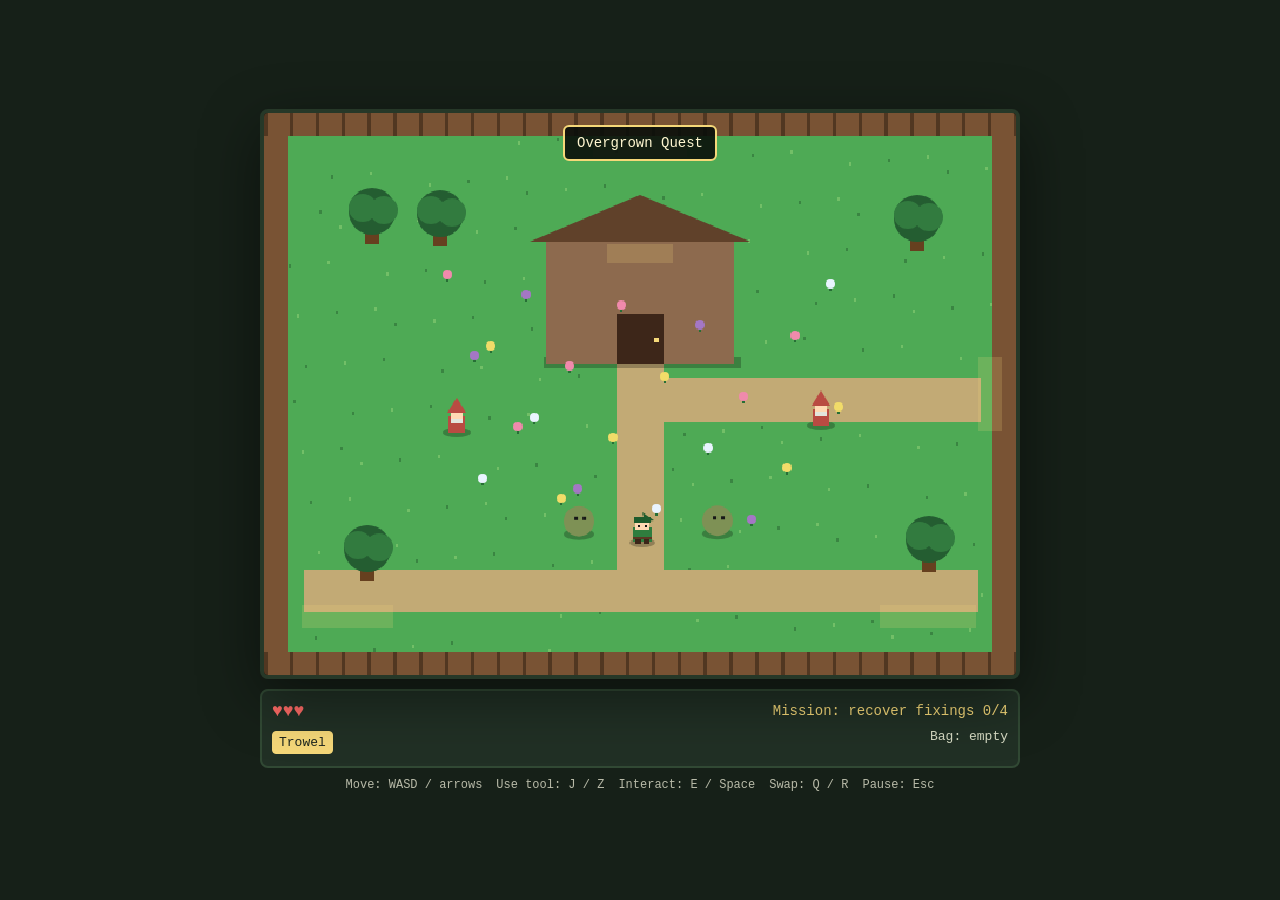
==== commit ea7efb58: "Build Overgrown Quest vertical slice" ====
--- a/public/index.html
+++ b/public/index.html
@@ -1,1184 +1,53 @@
-<!DOCTYPE html><html lang="en"><head><meta name="x-poe-datastore-behavior" content="local_only"><meta http-equiv="Content-Security-Policy" content="default-src 'self' 'unsafe-inline' 'unsafe-eval' data: blob: https://cdnjs.cloudflare.com https://cdn.jsdelivr.net https://code.jquery.com https://unpkg.com https://d3js.org https://threejs.org https://cdn.plot.ly https://stackpath.bootstrapcdn.com https://maps.googleapis.com https://cdn.tailwindcss.com https://ajax.googleapis.com https://kit.fontawesome.com https://cdn.datatables.net https://maxcdn.bootstrapcdn.com https://code.highcharts.com https://tako-static-assets-production.s3.amazonaws.com https://www.youtube.com https://fonts.googleapis.com https://fonts.gstatic.com https://pfst.cf2.poecdn.net https://puc.poecdn.net https://i.imgur.com https://wikimedia.org https://*.icons8.com https://*.giphy.com https://picsum.photos https://images.unsplash.com; frame-src 'self' https://www.youtube.com https://trytako.com; child-src 'self'; manifest-src 'self'; worker-src 'self'; upgrade-insecure-requests; block-all-mixed-content;">
-<meta charset="UTF-8">
-<meta name="viewport" content="width=device-width, initial-scale=1.0, maximum-scale=1.0, user-scalable=no">
-<title>Garden Shed Adventure</title>
-<style>
-  * { margin: 0; padding: 0; box-sizing: border-box; }
-  body {
-    background: #1a1a1a;
-    color: #fff;
-    font-family: 'Courier New', monospace;
-    display: flex;
-    flex-direction: column;
-    align-items: center;
-    justify-content: center;
-    min-height: 100vh;
-    padding: 10px;
-  }
-  h1 {
-    margin-bottom: 10px;
-    color: #ffd700;
-    text-shadow: 2px 2px 0 #000;
-    font-size: 24px;
-  }
-  #gameContainer {
-    position: relative;
-    border: 4px solid #555;
-    border-radius: 8px;
-    box-shadow: 0 0 30px rgba(255,215,0,0.3);
-    background: #000;
-  }
-  canvas {
-    display: block;
-    image-rendering: pixelated;
-    image-rendering: crisp-edges;
-    max-width: 100%;
-    height: auto;
-  }
-  #dialog {
-    position: absolute;
-    bottom: 10px;
-    left: 10px;
-    right: 10px;
-    background: rgba(0,0,0,0.85);
-    border: 3px solid #ffd700;
-    border-radius: 6px;
-    padding: 12px 16px;
-    font-size: 16px;
-    color: #fff;
-    display: none;
-    pointer-events: none;
-  }
-  #dialog .name { color: #ffd700; font-weight: bold; margin-bottom: 4px; }
-  #dialog .hint { color: #aaa; font-size: 12px; margin-top: 6px; font-style: italic; }
-  #controls {
-    margin-top: 12px;
-    color: #aaa;
-    font-size: 13px;
-    text-align: center;
-  }
-  #controls span { color: #ffd700; }
-  #inventory {
-    margin-top: 8px;
-    padding: 8px 12px;
-    background: rgba(0,0,0,0.6);
-    border: 2px solid #444;
-    border-radius: 4px;
-    font-size: 13px;
-    min-height: 30px;
-  }
-  #inventory .label { color: #ffd700; }
-  #toggleControls {
-    margin-top: 12px;
-    padding: 10px 20px;
-    background: #333;
-    color: #ffd700;
-    border: 2px solid #ffd700;
-    border-radius: 6px;
-    font-family: 'Courier New', monospace;
-    font-size: 14px;
-    cursor: pointer;
-    touch-action: manipulation;
-  }
-  #toggleControls:active { background: #444; }
-  #touchControls {
-    display: none;
-    margin-top: 12px;
-    width: 100%;
-    max-width: 400px;
-    padding: 12px;
-    background: rgba(0,0,0,0.7);
-    border: 2px solid #444;
-    border-radius: 8px;
-    align-items: center;
-    justify-content: space-between;
-    gap: 16px;
-    user-select: none;
-    -webkit-user-select: none;
-    touch-action: manipulation;
-  }
-  #touchControls.visible { display: flex; }
-  .dpad {
-    display: grid;
-    grid-template-columns: 56px 56px 56px;
-    grid-template-rows: 56px 56px 56px;
-    gap: 4px;
-  }
-  .dpad .spacer { visibility: hidden; pointer-events: none; }
-  .touch-btn {
-    width: 56px;
-    height: 56px;
-    background: rgba(50,50,50,0.9);
-    border: 2px solid #666;
-    border-radius: 8px;
-    color: #fff;
-    font-size: 22px;
-    font-family: 'Courier New', monospace;
-    cursor: pointer;
-    touch-action: manipulation;
-    display: flex;
-    align-items: center;
-    justify-content: center;
-  }
-  .touch-btn:active, .touch-btn.pressed {
-    background: #ffd700;
-    color: #000;
-    border-color: #ffd700;
-  }
-  .interact-btn {
-    width: 72px;
-    height: 72px;
-    font-size: 16px;
-    font-weight: bold;
-    flex-shrink: 0;
-  }
-</style>
+<!doctype html>
+<html lang="en">
+<head>
+  <meta charset="utf-8">
+  <meta name="viewport" content="width=device-width, initial-scale=1, viewport-fit=cover">
+  <title>Garden Shed Adventure: Overgrown Quest</title>
+  <link rel="stylesheet" href="./src/styles.css">
 </head>
 <body>
-  <h1>🌿 Garden Shed Adventure 🌿</h1>
-  <div id="gameContainer">
-    <canvas id="game" width="640" height="480"></canvas>
-    <div id="dialog"></div>
-  </div>
-  <div id="controls">
-    Move: <span>WASD</span> or <span>Arrow Keys</span> &nbsp;|&nbsp; Interact: <span>E</span> or <span>Space</span>
-  </div>
-  <div id="inventory"><span class="label">Inventory:</span> <span id="invList">(empty)</span></div>
-  <button type="button" id="toggleControls">Show Touch Controls</button>
-  <div id="touchControls">
-    <div class="dpad">
-      <div class="spacer"></div>
-      <button type="button" class="touch-btn" data-key="arrowup" aria-label="Up">▲</button>
-      <div class="spacer"></div>
-      <button type="button" class="touch-btn" data-key="arrowleft" aria-label="Left">◀</button>
-      <button type="button" class="touch-btn" data-key="arrowdown" aria-label="Down">▼</button>
-      <button type="button" class="touch-btn" data-key="arrowright" aria-label="Right">▶</button>
-    </div>
-    <button type="button" class="touch-btn interact-btn" data-key="e" aria-label="Interact">E</button>
-  </div>
+  <main id="shell">
+    <section id="gameWrap" aria-label="Garden Shed Adventure game">
+      <canvas id="game" width="640" height="480"></canvas>
+      <div id="dialog" hidden></div>
+      <div id="toast" hidden></div>
+    </section>
 
-<script>
-const canvas = document.getElementById('game');
-const ctx = canvas.getContext('2d');
-const dialog = document.getElementById('dialog');
-const invList = document.getElementById('invList');
+    <section id="hud" aria-label="Game status">
+      <div class="hud-row">
+        <div id="hearts" aria-label="Health"></div>
+        <div id="mission"></div>
+      </div>
+      <div class="hud-row compact">
+        <div id="tools"></div>
+        <div id="bag"></div>
+      </div>
+    </section>
 
-const W = canvas.width;
-const H = canvas.height;
-const TS = 32; // tile size
+    <section id="controlsHint">
+      <span>Move: WASD / arrows</span>
+      <span>Use tool: J / Z</span>
+      <span>Interact: E / Space</span>
+      <span>Swap: Q / R</span>
+      <span>Pause: Esc</span>
+    </section>
 
-// ---------- Input ----------
-const keys = {};
-const justPressed = {};
-window.addEventListener('keydown', e => {
-  if (!keys[e.key.toLowerCase()]) justPressed[e.key.toLowerCase()] = true;
-  keys[e.key.toLowerCase()] = true;
-  if (['arrowup','arrowdown','arrowleft','arrowright',' '].includes(e.key.toLowerCase()) || e.key === ' ') e.preventDefault();
-});
-window.addEventListener('keyup', e => { keys[e.key.toLowerCase()] = false; });
+    <section id="touchControls" aria-label="Touch controls">
+      <div class="dpad">
+        <button data-key="arrowup" aria-label="Move up">Up</button>
+        <button data-key="arrowleft" aria-label="Move left">Left</button>
+        <button data-key="arrowdown" aria-label="Move down">Down</button>
+        <button data-key="arrowright" aria-label="Move right">Right</button>
+      </div>
+      <div class="actions">
+        <button data-key="j" aria-label="Use selected tool">Use</button>
+        <button data-key="e" aria-label="Interact">Talk</button>
+        <button data-key="r" aria-label="Swap selected tool">Tool</button>
+      </div>
+    </section>
+  </main>
 
-// ---------- Touch controls ----------
-const touchControls = document.getElementById('touchControls');
-const toggleControlsBtn = document.getElementById('toggleControls');
-let touchControlsVisible = false;
-
-toggleControlsBtn.addEventListener('click', () => {
-  touchControlsVisible = !touchControlsVisible;
-  touchControls.classList.toggle('visible', touchControlsVisible);
-  toggleControlsBtn.textContent = touchControlsVisible ? 'Hide Touch Controls' : 'Show Touch Controls';
-});
-
-function bindTouchButton(btn) {
-  const key = btn.dataset.key;
-  const press = (e) => {
-    e.preventDefault();
-    if (!keys[key]) justPressed[key] = true;
-    keys[key] = true;
-    btn.classList.add('pressed');
-  };
-  const release = (e) => {
-    e.preventDefault();
-    keys[key] = false;
-    btn.classList.remove('pressed');
-  };
-  btn.addEventListener('touchstart', press, { passive: false });
-  btn.addEventListener('touchend', release);
-  btn.addEventListener('touchcancel', release);
-  btn.addEventListener('mousedown', press);
-  btn.addEventListener('mouseup', release);
-  btn.addEventListener('mouseleave', release);
-}
-
-document.querySelectorAll('.touch-btn').forEach(bindTouchButton);
-
-// ---------- Player ----------
-const player = {
-  x: 320, y: 360,
-  w: 20, h: 22,
-  speed: 2.2,
-  dir: 'down',
-  frame: 0,
-  moving: false,
-  animTimer: 0
-};
-
-// ---------- Scenes ----------
-let currentScene = 'garden';
-let inventory = new Set();
-let dialogTimeout = null;
-
-// Solid rectangles for collision (per scene)
-// Interactables: {x,y,w,h, name, action(), color, draw()}
-const scenes = {
-  garden: {
-    solids: [],
-    interactables: [],
-    enter: () => {}
-  },
-  shed: {
-    solids: [],
-    interactables: [],
-    enter: () => {}
-  }
-};
-
-// ---------- Build Garden Scene ----------
-function buildGarden() {
-  const s = scenes.garden;
-  s.solids = [];
-  s.interactables = [];
-
-  // Outer fence (border)
-  s.solids.push({x:0,y:0,w:W,h:16});       // top
-  s.solids.push({x:0,y:H-16,w:W,h:16});    // bottom
-  s.solids.push({x:0,y:0,w:16,h:H});       // left
-  s.solids.push({x:W-16,y:0,w:16,h:H});    // right
-
-  // Trees
-  const trees = [
-    {x:60, y:60}, {x:120, y:60}, {x:540, y:60},
-    {x:60, y:380}, {x:540, y:380}, {x:580, y:200}
-  ];
-  trees.forEach(t => {
-    s.solids.push({x:t.x+4, y:t.y+20, w:24, h:20, _tree:true, _tx:t.x, _ty:t.y});
-  });
-  s.trees = trees;
-
-  // Flower patches (decorative, no collision)
-  s.flowers = [
-    {x:200,y:120,c:'#ff69b4'},{x:230,y:140,c:'#ffeb3b'},{x:260,y:120,c:'#fff'},
-    {x:420,y:140,c:'#ff69b4'},{x:450,y:120,c:'#9c27b0'},{x:480,y:140,c:'#ffeb3b'},
-    {x:180,y:300,c:'#fff'},{x:210,y:320,c:'#ff69b4'},
-    {x:440,y:300,c:'#9c27b0'},{x:470,y:320,c:'#ffeb3b'}
-  ];
-
-  // Path (decorative)
-  s.path = {x:300, y:200, w:40, h:160};
-
-  // Shed building
-  const shed = {x: 240, y: 100, w: 160, h: 110};
-  s.shed = shed;
-  // Shed walls (solid except door)
-  // Left wall
-  s.solids.push({x:shed.x, y:shed.y, w:8, h:shed.h});
-  // Right wall
-  s.solids.push({x:shed.x+shed.w-8, y:shed.y, w:8, h:shed.h});
-  // Top wall
-  s.solids.push({x:shed.x, y:shed.y, w:shed.w, h:8});
-  // Bottom wall (split for door)
-  const doorW = 32;
-  const doorX = shed.x + shed.w/2 - doorW/2;
-  s.solids.push({x:shed.x, y:shed.y+shed.h-8, w:doorX-shed.x, h:8});
-  s.solids.push({x:doorX+doorW, y:shed.y+shed.h-8, w:shed.x+shed.w-(doorX+doorW), h:8});
-
-  // Door interactable
-  s.interactables.push({
-    x: doorX, y: shed.y+shed.h-10, w: doorW, h: 14,
-    name: 'Shed Door',
-    prompt: 'Enter the shed',
-    action: () => {
-      transitionTo('shed');
-    }
-  });
-
-  // A garden gnome to interact with
-  s.interactables.push({
-    x: 150, y: 240, w: 18, h: 22,
-    name: 'Garden Gnome',
-    prompt: 'Talk to gnome',
-    action: () => {
-      showDialog('Garden Gnome', 'Why hello there! Have you checked the shed lately? I think I left my tools in there.');
-    },
-    draw: (ctx, o) => {
-      // body
-      ctx.fillStyle = '#c44';
-      ctx.fillRect(o.x+3, o.y+10, 12, 12);
-      // head
-      ctx.fillStyle = '#ffe0bd';
-      ctx.fillRect(o.x+5, o.y+6, 8, 6);
-      // hat
-      ctx.fillStyle = '#c44';
-      ctx.beginPath();
-      ctx.moveTo(o.x+3, o.y+8);
-      ctx.lineTo(o.x+9, o.y-2);
-      ctx.lineTo(o.x+15, o.y+8);
-      ctx.closePath();
-      ctx.fill();
-      // beard
-      ctx.fillStyle = '#fff';
-      ctx.fillRect(o.x+5, o.y+10, 8, 3);
-    },
-    solid: true
-  });
-  // Add gnome as solid
-  s.solids.push({x:150, y:250, w:18, h:12});
-
-  // A bird bath
-  s.interactables.push({
-    x: 460, y: 240, w: 24, h: 20,
-    name: 'Bird Bath',
-    prompt: 'Inspect bird bath',
-    action: () => {
-      showDialog('Bird Bath', 'A small bird is happily splashing in the water. It tweets at you cheerfully!');
-    },
-    draw: (ctx, o) => {
-      ctx.fillStyle = '#888';
-      ctx.fillRect(o.x+8, o.y+10, 8, 12);
-      ctx.fillStyle = '#aaa';
-      ctx.beginPath();
-      ctx.ellipse(o.x+12, o.y+8, 12, 5, 0, 0, Math.PI*2);
-      ctx.fill();
-      ctx.fillStyle = '#4a90e2';
-      ctx.beginPath();
-      ctx.ellipse(o.x+12, o.y+8, 9, 3, 0, 0, Math.PI*2);
-      ctx.fill();
-    },
-    solid: true
-  });
-  s.solids.push({x:464, y:248, w:16, h:14});
-}
-
-// ---------- Build Shed Scene ----------
-function buildShed() {
-  const s = scenes.shed;
-  s.solids = [];
-  s.interactables = [];
-
-  // Shed interior bounds
-  const wallT = 60, wallB = 420, wallL = 80, wallR = 560;
-  s.bounds = {wallT, wallB, wallL, wallR};
-
-  // Walls
-  s.solids.push({x:0, y:0, w:W, h:wallT});           // top
-  s.solids.push({x:0, y:wallB, w:W, h:H-wallB});     // bottom (with door gap drawn separately)
-  s.solids.push({x:0, y:0, w:wallL, h:H});           // left
-  s.solids.push({x:wallR, y:0, w:W-wallR, h:H});     // right
-
-  // Door (exit)
-  const doorW = 40;
-  const doorX = W/2 - doorW/2;
-  // Remove bottom solids near door
-  s.solids = s.solids.filter(sol => !(sol.y === wallB)); // remove old bottom
-  s.solids.push({x:0, y:wallB, w:doorX, h:H-wallB});
-  s.solids.push({x:doorX+doorW, y:wallB, w:W-(doorX+doorW), h:H-wallB});
-
-  s.door = {x:doorX, y:wallB-4, w:doorW, h:8};
-  s.interactables.push({
-    x: doorX, y: wallB-2, w: doorW, h: 10,
-    name: 'Exit Door',
-    prompt: 'Leave shed',
-    action: () => {
-      transitionTo('garden');
-    }
-  });
-
-  // ---- Items in the shed ----
-  // Workbench (along top wall)
-  const bench = {x:120, y:wallT+10, w:200, h:30};
-  s.bench = bench;
-  s.solids.push(bench);
-
-  // Tool rack on workbench
-  s.interactables.push({
-    x: bench.x+10, y: bench.y-20, w: 30, h: 30,
-    name: 'Hammer',
-    prompt: 'Take the hammer',
-    action: () => {
-      if (!inventory.has('Hammer')) {
-        inventory.add('Hammer');
-        updateInventory();
-        showDialog('Hammer', 'You picked up a sturdy old hammer. Could be useful for fixing things!');
-      } else {
-        showDialog('Hammer', 'You already have the hammer.');
-      }
-    },
-    draw: (ctx, o) => {
-      if (inventory.has('Hammer')) return;
-      // handle
-      ctx.fillStyle = '#8b4513';
-      ctx.fillRect(o.x+12, o.y+5, 4, 22);
-      // head
-      ctx.fillStyle = '#666';
-      ctx.fillRect(o.x+6, o.y, 16, 10);
-      ctx.fillStyle = '#999';
-      ctx.fillRect(o.x+6, o.y, 16, 3);
-    }
-  });
-
-  s.interactables.push({
-    x: bench.x+60, y: bench.y-20, w: 30, h: 30,
-    name: 'Saw',
-    prompt: 'Take the saw',
-    action: () => {
-      if (!inventory.has('Saw')) {
-        inventory.add('Saw');
-        updateInventory();
-        showDialog('Saw', 'A toothy hand saw. Sharp! Be careful.');
-      } else {
-        showDialog('Saw', 'Already in your inventory.');
-      }
-    },
-    draw: (ctx, o) => {
-      if (inventory.has('Saw')) return;
-      ctx.fillStyle = '#ccc';
-      ctx.beginPath();
-      ctx.moveTo(o.x+2, o.y+12);
-      ctx.lineTo(o.x+24, o.y+8);
-      ctx.lineTo(o.x+24, o.y+14);
-      ctx.lineTo(o.x+2, o.y+18);
-      ctx.closePath();
-      ctx.fill();
-      // teeth
-      ctx.fillStyle = '#888';
-      for (let i=0; i<8; i++) {
-        ctx.fillRect(o.x+4+i*3, o.y+17, 2, 3);
-      }
-      // handle
-      ctx.fillStyle = '#8b4513';
-      ctx.fillRect(o.x+22, o.y+6, 8, 14);
-    }
-  });
-
-  s.interactables.push({
-    x: bench.x+110, y: bench.y-20, w: 30, h: 30,
-    name: 'Wrench',
-    prompt: 'Take the wrench',
-    action: () => {
-      if (!inventory.has('Wrench')) {
-        inventory.add('Wrench');
-        updateInventory();
-        showDialog('Wrench', 'A heavy adjustable wrench. Perfect for stubborn bolts.');
-      } else {
-        showDialog('Wrench', 'Already collected.');
-      }
-    },
-    draw: (ctx, o) => {
-      if (inventory.has('Wrench')) return;
-      ctx.fillStyle = '#aaa';
-      ctx.fillRect(o.x+12, o.y+8, 4, 18);
-      ctx.fillRect(o.x+8, o.y+2, 12, 8);
-      ctx.fillStyle = '#333';
-      ctx.fillRect(o.x+11, o.y+4, 6, 4);
-    }
-  });
-
-  // Paint cans on workbench
-  s.interactables.push({
-    x: bench.x+160, y: bench.y-15, w: 24, h: 24,
-    name: 'Paint Can',
-    prompt: 'Open paint can',
-    action: () => {
-      showDialog('Paint Can', 'Forest green paint, half full. The lid is crusted shut from years of neglect.');
-    },
-    draw: (ctx, o) => {
-      ctx.fillStyle = '#444';
-      ctx.fillRect(o.x+4, o.y+6, 16, 16);
-      ctx.fillStyle = '#2e7d32';
-      ctx.fillRect(o.x+4, o.y+4, 16, 4);
-      ctx.fillStyle = '#222';
-      ctx.fillRect(o.x+4, o.y+14, 16, 1);
-    }
-  });
-
-  // Shovel (leaning on left wall)
-  s.interactables.push({
-    x: wallL+8, y: 200, w: 20, h: 80,
-    name: 'Shovel',
-    prompt: 'Take the shovel',
-    action: () => {
-      if (!inventory.has('Shovel')) {
-        inventory.add('Shovel');
-        updateInventory();
-        showDialog('Shovel', 'A trusty garden shovel. Good for digging up secrets!');
-      } else {
-        showDialog('Shovel', 'You already have it.');
-      }
-    },
-    draw: (ctx, o) => {
-      if (inventory.has('Shovel')) return;
-      ctx.fillStyle = '#8b4513';
-      ctx.fillRect(o.x+8, o.y, 4, 60);
-      ctx.fillStyle = '#777';
-      ctx.beginPath();
-      ctx.moveTo(o.x+4, o.y+58);
-      ctx.lineTo(o.x+16, o.y+58);
-      ctx.lineTo(o.x+14, o.y+78);
-      ctx.lineTo(o.x+6, o.y+78);
-      ctx.closePath();
-      ctx.fill();
-    }
-  });
-
-  // Wooden crate (right side)
-  const crate = {x:480, y:150, w:50, h:50};
-  s.interactables.push({
-    x: crate.x, y: crate.y, w: crate.w, h: crate.h,
-    name: 'Wooden Crate',
-    prompt: 'Open crate',
-    action: () => {
-      if (!inventory.has('Old Map')) {
-        inventory.add('Old Map');
-        updateInventory();
-        showDialog('Wooden Crate', 'You pry open the crate and find an old, weathered map of the garden! It marks an X near the bird bath...');
-      } else {
-        showDialog('Wooden Crate', 'The crate is empty now. Just some old straw at the bottom.');
-      }
-    },
-    draw: (ctx, o) => {
-      ctx.fillStyle = '#8b4513';
-      ctx.fillRect(o.x, o.y, o.w, o.h);
-      ctx.strokeStyle = '#5d2f0a';
-      ctx.lineWidth = 2;
-      ctx.strokeRect(o.x, o.y, o.w, o.h);
-      ctx.beginPath();
-      ctx.moveTo(o.x, o.y);
-      ctx.lineTo(o.x+o.w, o.y+o.h);
-      ctx.moveTo(o.x+o.w, o.y);
-      ctx.lineTo(o.x, o.y+o.h);
-      ctx.stroke();
-    },
-    solid: true
-  });
-  s.solids.push(crate);
-
-  // Stack of flower pots
-  const pots = {x:430, y:340, w:40, h:50};
-  s.interactables.push({
-    x: pots.x, y: pots.y, w: pots.w, h: pots.h,
-    name: 'Flower Pots',
-    prompt: 'Look at pots',
-    action: () => {
-      showDialog('Flower Pots', 'A stack of terracotta pots. Some have cracked, but a few still have dried soil and forgotten roots inside.');
-    },
-    draw: (ctx, o) => {
-      for (let i=0; i<3; i++) {
-        ctx.fillStyle = '#c1440e';
-        ctx.fillRect(o.x+5, o.y+15*i, 30, 14);
-        ctx.fillStyle = '#a03408';
-        ctx.fillRect(o.x+3, o.y+15*i, 34, 3);
-      }
-    },
-    solid: true
-  });
-  s.solids.push(pots);
-
-  // Bicycle (left bottom)
-  const bike = {x:130, y:340, w:60, h:40};
-  s.interactables.push({
-    x: bike.x, y: bike.y, w: bike.w, h: bike.h,
-    name: 'Old Bicycle',
-    prompt: 'Examine bicycle',
-    action: () => {
-      showDialog('Old Bicycle', 'A rusty old bicycle. The tires are flat, but it brings back fond memories of summer rides.');
-    },
-    draw: (ctx, o) => {
-      // wheels
-      ctx.strokeStyle = '#222';
-      ctx.lineWidth = 3;
-      ctx.beginPath();
-      ctx.arc(o.x+12, o.y+28, 10, 0, Math.PI*2);
-      ctx.arc(o.x+48, o.y+28, 10, 0, Math.PI*2);
-      ctx.stroke();
-      // frame
-      ctx.strokeStyle = '#c44';
-      ctx.lineWidth = 3;
-      ctx.beginPath();
-      ctx.moveTo(o.x+12, o.y+28);
-      ctx.lineTo(o.x+30, o.y+10);
-      ctx.lineTo(o.x+48, o.y+28);
-      ctx.lineTo(o.x+30, o.y+28);
-      ctx.lineTo(o.x+12, o.y+28);
-      ctx.stroke();
-      // handlebar
-      ctx.beginPath();
-      ctx.moveTo(o.x+30, o.y+10);
-      ctx.lineTo(o.x+25, o.y+5);
-      ctx.lineTo(o.x+35, o.y+5);
-      ctx.stroke();
-    },
-    solid: true
-  });
-  s.solids.push(bike);
-
-  // Lantern hanging
-  s.interactables.push({
-    x: 250, y: 130, w: 24, h: 30,
-    name: 'Lantern',
-    prompt: 'Light the lantern',
-    action: () => {
-      if (!inventory.has('Lantern Lit')) {
-        inventory.add('Lantern Lit');
-        updateInventory();
-        showDialog('Lantern', 'You strike a match and light the old oil lantern. The shed glows with warm, flickering light!');
-      } else {
-        showDialog('Lantern', 'The lantern is already burning brightly.');
-      }
-    },
-    draw: (ctx, o) => {
-      // chain
-      ctx.strokeStyle = '#444';
-      ctx.lineWidth = 1;
-      ctx.beginPath();
-      ctx.moveTo(o.x+12, 60);
-      ctx.lineTo(o.x+12, o.y);
-      ctx.stroke();
-      // lantern
-      ctx.fillStyle = '#333';
-      ctx.fillRect(o.x+4, o.y+4, 16, 20);
-      ctx.fillRect(o.x+2, o.y+2, 20, 4);
-      ctx.fillRect(o.x+2, o.y+22, 20, 4);
-      // glass
-      ctx.fillStyle = inventory.has('Lantern Lit') ? '#ffeb3b' : '#222';
-      ctx.fillRect(o.x+6, o.y+8, 12, 12);
-      if (inventory.has('Lantern Lit')) {
-        ctx.fillStyle = 'rgba(255,235,59,0.2)';
-        ctx.beginPath();
-        ctx.arc(o.x+12, o.y+14, 60, 0, Math.PI*2);
-        ctx.fill();
-      }
-    }
-  });
-
-  // Sign / Note on wall
-  s.interactables.push({
-    x: 350, y: wallT+5, w: 40, h: 30,
-    name: 'Pinned Note',
-    prompt: 'Read the note',
-    action: () => {
-      showDialog('Pinned Note', '"Remember to oil the hinges and water the tomatoes. - Grandpa"');
-    },
-    draw: (ctx, o) => {
-      ctx.fillStyle = '#fff8dc';
-      ctx.fillRect(o.x, o.y, o.w, o.h);
-      ctx.strokeStyle = '#000';
-      ctx.lineWidth = 1;
-      for (let i=0; i<4; i++) {
-        ctx.beginPath();
-        ctx.moveTo(o.x+4, o.y+6+i*6);
-        ctx.lineTo(o.x+o.w-4, o.y+6+i*6);
-        ctx.stroke();
-      }
-      ctx.fillStyle = '#c00';
-      ctx.beginPath();
-      ctx.arc(o.x+o.w/2, o.y+2, 2, 0, Math.PI*2);
-      ctx.fill();
-    }
-  });
-}
-
-// ---------- Helpers ----------
-function rectsOverlap(a, b) {
-  return a.x < b.x+b.w && a.x+a.w > b.x && a.y < b.y+b.h && a.y+a.h > b.y;
-}
-
-function showDialog(name, text) {
-  const closeHint = touchControlsVisible ? 'Tap E to close' : 'Press E to close';
-  dialog.innerHTML = `<div class="name">${name}</div><div>${text}</div><div class="hint">${closeHint}</div>`;
-  dialog.style.display = 'block';
-  dialogOpen = true;
-}
-
-function hideDialog() {
-  dialog.style.display = 'none';
-  dialogOpen = false;
-}
-
-function updateInventory() {
-  if (inventory.size === 0) {
-    invList.textContent = '(empty)';
-  } else {
-    invList.textContent = Array.from(inventory).join(', ');
-  }
-}
-
-let dialogOpen = false;
-
-function transitionTo(scene) {
-  currentScene = scene;
-  if (scene === 'shed') {
-    // Place player just inside door
-    player.x = W/2 - player.w/2;
-    player.y = scenes.shed.bounds.wallB - player.h - 10;
-    player.dir = 'up';
-  } else {
-    // Place player just outside shed door
-    const shed = scenes.garden.shed;
-    player.x = shed.x + shed.w/2 - player.w/2;
-    player.y = shed.y + shed.h + 6;
-    player.dir = 'down';
-  }
-}
-
-// ---------- Update ----------
-function update(dt) {
-  if (dialogOpen) {
-    if (justPressed['e'] || justPressed[' '] || justPressed['enter']) {
-      hideDialog();
-    }
-    return;
-  }
-
-  let dx = 0, dy = 0;
-  if (keys['arrowleft'] || keys['a']) { dx -= 1; player.dir = 'left'; }
-  if (keys['arrowright'] || keys['d']) { dx += 1; player.dir = 'right'; }
-  if (keys['arrowup'] || keys['w']) { dy -= 1; player.dir = 'up'; }
-  if (keys['arrowdown'] || keys['s']) { dy += 1; player.dir = 'down'; }
-
-  player.moving = (dx !== 0 || dy !== 0);
-
-  if (player.moving) {
-    const len = Math.hypot(dx, dy);
-    dx = (dx/len) * player.speed;
-    dy = (dy/len) * player.speed;
-
-    // Move X then Y with collision
-    const scene = scenes[currentScene];
-    let nx = player.x + dx;
-    let ny = player.y;
-    let pBox = {x:nx, y:ny+8, w:player.w, h:player.h-8}; // feet hitbox
-    let blocked = false;
-    for (const s of scene.solids) {
-      if (rectsOverlap(pBox, s)) { blocked = true; break; }
-    }
-    if (!blocked) player.x = nx;
-
-    nx = player.x;
-    ny = player.y + dy;
-    pBox = {x:nx, y:ny+8, w:player.w, h:player.h-8};
-    blocked = false;
-    for (const s of scene.solids) {
-      if (rectsOverlap(pBox, s)) { blocked = true; break; }
-    }
-    if (!blocked) player.y = ny;
-
-    // animation
-    player.animTimer += dt;
-    if (player.animTimer > 150) {
-      player.frame = (player.frame + 1) % 4;
-      player.animTimer = 0;
-    }
-  } else {
-    player.frame = 0;
-  }
-
-  // Find interactable in front
-  const interact = getNearbyInteractable();
-  if (interact) {
-    if (justPressed['e'] || justPressed[' '] || justPressed['enter']) {
-      interact.action();
-    }
-  }
-}
-
-function getNearbyInteractable() {
-  const scene = scenes[currentScene];
-  const px = player.x + player.w/2;
-  const py = player.y + player.h/2;
-  let nearest = null, nd = 999;
-  for (const it of scene.interactables) {
-    const cx = it.x + it.w/2;
-    const cy = it.y + it.h/2;
-    const d = Math.hypot(px-cx, py-cy);
-    if (d < 50 && d < nd) {
-      nd = d;
-      nearest = it;
-    }
-  }
-  return nearest;
-}
-
-// ---------- Drawing ----------
-function drawPlayer() {
-  const px = Math.floor(player.x);
-  const py = Math.floor(player.y);
-  // Shadow
-  ctx.fillStyle = 'rgba(0,0,0,0.3)';
-  ctx.beginPath();
-  ctx.ellipse(px+player.w/2, py+player.h, 10, 3, 0, 0, Math.PI*2);
-  ctx.fill();
-
-  // Body bob
-  const bob = (player.moving && (player.frame === 1 || player.frame === 3)) ? -1 : 0;
-
-  // Tunic (green)
-  ctx.fillStyle = '#2e7d32';
-  ctx.fillRect(px+2, py+10+bob, 16, 12);
-  // Belt
-  ctx.fillStyle = '#5d4037';
-  ctx.fillRect(px+2, py+18+bob, 16, 2);
-  // Head
-  ctx.fillStyle = '#ffe0bd';
-  ctx.fillRect(px+4, py+4+bob, 12, 8);
-  // Hair/cap (green hat)
-  ctx.fillStyle = '#1b5e20';
-  ctx.fillRect(px+3, py+2+bob, 14, 4);
-  ctx.beginPath();
-  ctx.moveTo(px+10, py-2+bob);
-  ctx.lineTo(px+18, py+4+bob);
-  ctx.lineTo(px+12, py+4+bob);
-  ctx.closePath();
-  ctx.fill();
-
-  // Eyes based on direction
-  ctx.fillStyle = '#000';
-  if (player.dir === 'down') {
-    ctx.fillRect(px+7, py+8+bob, 2, 2);
-    ctx.fillRect(px+11, py+8+bob, 2, 2);
-  } else if (player.dir === 'up') {
-    // no eyes (back of head)
-  } else if (player.dir === 'left') {
-    ctx.fillRect(px+5, py+8+bob, 2, 2);
-  } else if (player.dir === 'right') {
-    ctx.fillRect(px+13, py+8+bob, 2, 2);
-  }
-
-  // Arms (simple legs/arms)
-  ctx.fillStyle = '#ffe0bd';
-  const armOffset = player.moving ? (player.frame % 2 === 0 ? 0 : 2) : 0;
-  ctx.fillRect(px+1, py+12+bob+armOffset, 3, 6);
-  ctx.fillRect(px+16, py+12+bob-armOffset, 3, 6);
-
-  // Legs/boots
-  ctx.fillStyle = '#3e2723';
-  if (player.moving) {
-    if (player.frame % 2 === 0) {
-      ctx.fillRect(px+4, py+20, 5, 4);
-      ctx.fillRect(px+11, py+22, 5, 2);
-    } else {
-      ctx.fillRect(px+4, py+22, 5, 2);
-      ctx.fillRect(px+11, py+20, 5, 4);
-    }
-  } else {
-    ctx.fillRect(px+4, py+20, 5, 4);
-    ctx.fillRect(px+11, py+20, 5, 4);
-  }
-}
-
-function drawTree(t) {
-  // Trunk
-  ctx.fillStyle = '#5d2f0a';
-  ctx.fillRect(t.x+10, t.y+24, 12, 16);
-  // Foliage
-  ctx.fillStyle = '#1b5e20';
-  ctx.beginPath();
-  ctx.arc(t.x+16, t.y+14, 16, 0, Math.PI*2);
-  ctx.fill();
-  ctx.fillStyle = '#2e7d32';
-  ctx.beginPath();
-  ctx.arc(t.x+12, t.y+10, 10, 0, Math.PI*2);
-  ctx.fill();
-  ctx.beginPath();
-  ctx.arc(t.x+22, t.y+12, 8, 0, Math.PI*2);
-  ctx.fill();
-}
-
-function drawGarden() {
-  const s = scenes.garden;
-  // Grass
-  ctx.fillStyle = '#4caf50';
-  ctx.fillRect(0, 0, W, H);
-  // Grass texture
-  ctx.fillStyle = '#388e3c';
-  for (let i=0; i<200; i++) {
-    const x = (i*47) % W;
-    const y = (i*89) % H;
-    ctx.fillRect(x, y, 2, 3);
-  }
-  ctx.fillStyle = '#66bb6a';
-  for (let i=0; i<150; i++) {
-    const x = (i*73) % W;
-    const y = (i*53) % H;
-    ctx.fillRect(x, y, 2, 2);
-  }
-
-  // Path
-  ctx.fillStyle = '#bca77a';
-  ctx.fillRect(s.path.x, s.path.y, s.path.w, s.path.h);
-  ctx.fillStyle = '#a89060';
-  for (let i=0; i<20; i++) {
-    const x = s.path.x + ((i*13) % s.path.w);
-    const y = s.path.y + ((i*23) % s.path.h);
-    ctx.fillRect(x, y, 3, 3);
-  }
-
-  // Fence (top, bottom, sides)
-  ctx.fillStyle = '#6d4c41';
-  ctx.fillRect(0, 0, W, 16);
-  ctx.fillRect(0, H-16, W, 16);
-  ctx.fillRect(0, 0, 16, H);
-  ctx.fillRect(W-16, 0, 16, H);
-  // Fence planks
-  ctx.fillStyle = '#5d4037';
-  for (let x=0; x<W; x+=20) {
-    ctx.fillRect(x, 0, 2, 16);
-    ctx.fillRect(x, H-16, 2, 16);
-  }
-  for (let y=0; y<H; y+=20) {
-    ctx.fillRect(0, y, 16, 2);
-    ctx.fillRect(W-16, y, 16, 2);
-  }
-
-  // Flowers
-  s.flowers.forEach(f => {
-    ctx.fillStyle = '#2e7d32';
-    ctx.fillRect(f.x+3, f.y+4, 2, 4);
-    ctx.fillStyle = f.c;
-    ctx.beginPath();
-    ctx.arc(f.x+4, f.y+3, 3, 0, Math.PI*2);
-    ctx.fill();
-    ctx.fillStyle = '#ffeb3b';
-    ctx.fillRect(f.x+3, f.y+2, 2, 2);
-  });
-
-  // Shed
-  const shed = s.shed;
-  // Shadow
-  ctx.fillStyle = 'rgba(0,0,0,0.2)';
-  ctx.fillRect(shed.x+4, shed.y+shed.h+2, shed.w, 6);
-  // Walls
-  ctx.fillStyle = '#8d6e63';
-  ctx.fillRect(shed.x, shed.y, shed.w, shed.h);
-  // Wall planks
-  ctx.fillStyle = '#6d4c41';
-  for (let x=shed.x; x<shed.x+shed.w; x+=12) {
-    ctx.fillRect(x, shed.y, 1, shed.h);
-  }
-  // Roof
-  ctx.fillStyle = '#5d4037';
-  ctx.beginPath();
-  ctx.moveTo(shed.x-10, shed.y+5);
-  ctx.lineTo(shed.x+shed.w/2, shed.y-25);
-  ctx.lineTo(shed.x+shed.w+10, shed.y+5);
-  ctx.closePath();
-  ctx.fill();
-  ctx.fillStyle = '#4e342e';
-  ctx.beginPath();
-  ctx.moveTo(shed.x-10, shed.y+5);
-  ctx.lineTo(shed.x+shed.w+10, shed.y+5);
-  ctx.lineTo(shed.x+shed.w+10, shed.y+10);
-  ctx.lineTo(shed.x-10, shed.y+10);
-  ctx.closePath();
-  ctx.fill();
-
-  // Window
-  ctx.fillStyle = '#37474f';
-  ctx.fillRect(shed.x+20, shed.y+30, 24, 20);
-  ctx.fillStyle = '#81d4fa';
-  ctx.fillRect(shed.x+22, shed.y+32, 20, 16);
-  ctx.fillStyle = '#37474f';
-  ctx.fillRect(shed.x+31, shed.y+32, 2, 16);
-  ctx.fillRect(shed.x+22, shed.y+39, 20, 2);
-
-  ctx.fillStyle = '#37474f';
-  ctx.fillRect(shed.x+shed.w-44, shed.y+30, 24, 20);
-  ctx.fillStyle = '#81d4fa';
-  ctx.fillRect(shed.x+shed.w-42, shed.y+32, 20, 16);
-  ctx.fillStyle = '#37474f';
-  ctx.fillRect(shed.x+shed.w-33, shed.y+32, 2, 16);
-  ctx.fillRect(shed.x+shed.w-42, shed.y+39, 20, 2);
-
-  // Door
-  const doorW = 32;
-  const doorX = shed.x + shed.w/2 - doorW/2;
-  ctx.fillStyle = '#3e2723';
-  ctx.fillRect(doorX, shed.y+shed.h-40, doorW, 40);
-  ctx.fillStyle = '#5d4037';
-  ctx.fillRect(doorX+2, shed.y+shed.h-38, doorW-4, 36);
-  // Door handle
-  ctx.fillStyle = '#ffd700';
-  ctx.fillRect(doorX+doorW-8, shed.y+shed.h-22, 3, 3);
-  // Sign
-  ctx.fillStyle = '#fff8dc';
-  ctx.fillRect(shed.x+shed.w/2-15, shed.y+shed.h-55, 30, 10);
-  ctx.fillStyle = '#000';
-  ctx.font = '8px monospace';
-  ctx.fillText('SHED', shed.x+shed.w/2-10, shed.y+shed.h-47);
-
-  // Trees (drawn last so they appear in front)
-  s.trees.forEach(t => drawTree(t));
-
-  // Custom-drawn interactables
-  s.interactables.forEach(it => {
-    if (it.draw) it.draw(ctx, it);
-  });
-}
-
-function drawShed() {
-  const s = scenes.shed;
-  const b = s.bounds;
-
-  // Floor (wood planks)
-  ctx.fillStyle = '#8b6f47';
-  ctx.fillRect(0, 0, W, H);
-  ctx.fillStyle = '#6f5736';
-  for (let y=b.wallT; y<b.wallB; y+=20) {
-    ctx.fillRect(b.wallL, y, b.wallR-b.wallL, 1);
-  }
-  for (let x=b.wallL; x<b.wallR; x+=60) {
-    ctx.fillStyle = '#5d4828';
-    ctx.fillRect(x, b.wallT, 1, b.wallB-b.wallT);
-  }
-
-  // Walls
-  // Top wall (with planks)
-  ctx.fillStyle = '#6d4c41';
-  ctx.fillRect(0, 0, W, b.wallT);
-  ctx.fillStyle = '#5d4037';
-  for (let x=0; x<W; x+=16) {
-    ctx.fillRect(x, 0, 1, b.wallT);
-  }
-  ctx.fillStyle = '#4e342e';
-  ctx.fillRect(0, b.wallT-4, W, 4);
-
-  // Side walls
-  ctx.fillStyle = '#6d4c41';
-  ctx.fillRect(0, 0, b.wallL, H);
-  ctx.fillRect(b.wallR, 0, W-b.wallR, H);
-  ctx.fillStyle = '#5d4037';
-  for (let y=0; y<H; y+=16) {
-    ctx.fillRect(0, y, b.wallL, 1);
-    ctx.fillRect(b.wallR, y, W-b.wallR, 1);
-  }
-
-  // Bottom wall (with door gap)
-  const doorW = 40;
-  const doorX = W/2 - doorW/2;
-  ctx.fillStyle = '#6d4c41';
-  ctx.fillRect(0, b.wallB, doorX, H-b.wallB);
-  ctx.fillRect(doorX+doorW, b.wallB, W-(doorX+doorW), H-b.wallB);
-  ctx.fillStyle = '#5d4037';
-  for (let x=0; x<W; x+=16) {
-    ctx.fillRect(x, b.wallB, 1, H-b.wallB);
-  }
-
-  // Door (open to grass behind)
-  ctx.fillStyle = '#4caf50';
-  ctx.fillRect(doorX, b.wallB-2, doorW, H-b.wallB+4);
-  ctx.fillStyle = '#388e3c';
-  for (let i=0; i<8; i++) {
-    ctx.fillRect(doorX + (i*5) % doorW, b.wallB+2 + (i*7)%30, 2, 2);
-  }
-  // Door frame
-  ctx.fillStyle = '#3e2723';
-  ctx.fillRect(doorX-2, b.wallB-4, 2, 6);
-  ctx.fillRect(doorX+doorW, b.wallB-4, 2, 6);
-
-  // Workbench
-  const bench = s.bench;
-  ctx.fillStyle = '#8b4513';
-  ctx.fillRect(bench.x, bench.y, bench.w, bench.h);
-  ctx.fillStyle = '#6b3410';
-  ctx.fillRect(bench.x, bench.y, bench.w, 4);
-  ctx.fillRect(bench.x, bench.y+bench.h-4, bench.w, 4);
-  // Bench legs
-  ctx.fillStyle = '#5d2f0a';
-  ctx.fillRect(bench.x+5, bench.y+bench.h, 4, 6);
-  ctx.fillRect(bench.x+bench.w-9, bench.y+bench.h, 4, 6);
-
-  // Pegboard above bench
-  ctx.fillStyle = '#a0826d';
-  ctx.fillRect(bench.x+5, bench.y-30, bench.w-10, 4);
-  ctx.fillStyle = '#5d4037';
-  for (let x=bench.x+10; x<bench.x+bench.w-10; x+=8) {
-    ctx.fillRect(x, bench.y-26, 1, 1);
-  }
-
-  // Custom interactables (tools, items, etc.)
-  s.interactables.forEach(it => {
-    if (it.draw) it.draw(ctx, it);
-  });
-
-  // Lantern light overlay if lit
-  if (inventory.has('Lantern Lit')) {
-    const grad = ctx.createRadialGradient(262, 150, 30, 262, 150, 300);
-    grad.addColorStop(0, 'rgba(255,235,150,0.15)');
-    grad.addColorStop(1, 'rgba(0,0,0,0)');
-    ctx.fillStyle = grad;
-    ctx.fillRect(0,0,W,H);
-  } else {
-    // Dim ambient
-    ctx.fillStyle = 'rgba(0,0,30,0.15)';
-    ctx.fillRect(0,0,W,H);
-  }
-}
-
-function drawInteractionPrompt() {
-  const it = getNearbyInteractable();
-  if (!it || dialogOpen) return;
-  // Floating "!" or "E" indicator above interactable
-  const cx = it.x + it.w/2;
-  const cy = it.y - 8;
-  const t = Date.now()/300;
-  const yOff = Math.sin(t)*2;
-  ctx.fillStyle = '#000';
-  ctx.fillRect(cx-7, cy-12+yOff, 14, 14);
-  ctx.fillStyle = '#ffd700';
-  ctx.fillRect(cx-6, cy-11+yOff, 12, 12);
-  ctx.fillStyle = '#000';
-  ctx.font = 'bold 10px monospace';
-  ctx.textAlign = 'center';
-  ctx.fillText('E', cx, cy-2+yOff);
-  ctx.textAlign = 'left';
-
-  // Action text below
-  ctx.fillStyle = 'rgba(0,0,0,0.7)';
-  const txt = it.prompt || it.name;
-  const w = ctx.measureText(txt).width + 12;
-  ctx.fillRect(cx-w/2, cy+8, w, 16);
-  ctx.fillStyle = '#fff';
-  ctx.font = '11px monospace';
-  ctx.textAlign = 'center';
-  ctx.fillText(txt, cx, cy+19);
-  ctx.textAlign = 'left';
-}
-
-function draw() {
-  ctx.clearRect(0, 0, W, H);
-  if (currentScene === 'garden') drawGarden();
-  else drawShed();
-
-  drawPlayer();
-  drawInteractionPrompt();
-}
-
-// ---------- Main loop ----------
-let lastTime = performance.now();
-function loop(now) {
-  const dt = now - lastTime;
-  lastTime = now;
-  update(dt);
-  draw();
-  // Reset just-pressed
-  for (const k in justPressed) justPressed[k] = false;
-  requestAnimationFrame(loop);
-}
-
-// ---------- Init ----------
-buildGarden();
-buildShed();
-updateInventory();
-requestAnimationFrame(loop);
-</script>
-
-
-</body></html>+  <script type="module" src="./src/game.js"></script>
+</body>
+</html>
--- a/public/src/styles.css
+++ b/public/src/styles.css
@@ -0,0 +1,235 @@
+* {
+  box-sizing: border-box;
+}
+
+html,
+body {
+  margin: 0;
+  min-height: 100%;
+  background: #162018;
+  color: #f6f0dc;
+  font-family: "Courier New", monospace;
+  overflow-x: hidden;
+}
+
+body {
+  min-height: 100vh;
+  display: flex;
+  justify-content: center;
+  align-items: center;
+  padding: 14px;
+}
+
+#shell {
+  width: min(100%, 760px);
+  display: grid;
+  gap: 10px;
+}
+
+#gameWrap {
+  position: relative;
+  width: 100%;
+  aspect-ratio: 4 / 3;
+  background: #050805;
+  border: 4px solid #263828;
+  border-radius: 8px;
+  box-shadow: 0 18px 60px rgba(0, 0, 0, 0.45);
+  overflow: hidden;
+}
+
+canvas {
+  width: 100%;
+  height: 100%;
+  display: block;
+  image-rendering: pixelated;
+  image-rendering: crisp-edges;
+}
+
+#dialog {
+  position: absolute;
+  left: 12px;
+  right: 12px;
+  bottom: 12px;
+  padding: 12px 14px;
+  background: rgba(16, 18, 13, 0.93);
+  border: 3px solid #e7c866;
+  border-radius: 6px;
+  line-height: 1.35;
+  font-size: clamp(13px, 2.2vw, 16px);
+}
+
+#dialog strong {
+  color: #f5d879;
+  display: block;
+  margin-bottom: 4px;
+}
+
+#dialog small {
+  color: #b8baa8;
+  display: block;
+  margin-top: 8px;
+}
+
+#toast {
+  position: absolute;
+  top: 12px;
+  left: 50%;
+  transform: translateX(-50%);
+  background: rgba(9, 15, 10, 0.9);
+  border: 2px solid #f5d879;
+  border-radius: 6px;
+  color: #fff7d1;
+  padding: 8px 12px;
+  font-size: 14px;
+  white-space: nowrap;
+}
+
+#hud {
+  display: grid;
+  gap: 8px;
+  padding: 10px;
+  background: #213025;
+  border: 2px solid #314934;
+  border-radius: 8px;
+}
+
+.hud-row {
+  display: flex;
+  align-items: center;
+  justify-content: space-between;
+  gap: 10px;
+  min-width: 0;
+}
+
+.hud-row.compact {
+  align-items: flex-start;
+}
+
+#hearts {
+  color: #ff6b66;
+  font-size: 18px;
+  min-width: 92px;
+}
+
+#mission {
+  text-align: right;
+  color: #f5d879;
+  font-size: 14px;
+}
+
+#tools,
+#bag {
+  min-width: 0;
+  color: #d7dbc4;
+  font-size: 13px;
+}
+
+#tools {
+  flex: 1;
+}
+
+#bag {
+  text-align: right;
+  max-width: 45%;
+}
+
+.tool {
+  display: inline-block;
+  margin: 2px 4px 2px 0;
+  padding: 3px 6px;
+  background: #314934;
+  border: 1px solid #4f7355;
+  border-radius: 4px;
+}
+
+.tool.active {
+  color: #1d261e;
+  background: #f5d879;
+  border-color: #f5d879;
+}
+
+#controlsHint {
+  display: flex;
+  flex-wrap: wrap;
+  justify-content: center;
+  gap: 8px 14px;
+  color: #b8baa8;
+  font-size: 12px;
+}
+
+#touchControls {
+  display: none;
+  justify-content: space-between;
+  gap: 16px;
+  touch-action: none;
+}
+
+#touchControls button {
+  border: 2px solid #5b705f;
+  background: #2d3f31;
+  color: #f6f0dc;
+  border-radius: 8px;
+  font: 700 13px "Courier New", monospace;
+  min-width: 58px;
+  min-height: 52px;
+  touch-action: manipulation;
+}
+
+#touchControls button.pressed {
+  background: #f5d879;
+  border-color: #f5d879;
+  color: #1b241b;
+}
+
+.dpad {
+  display: grid;
+  grid-template-columns: repeat(3, 58px);
+  grid-template-rows: repeat(3, 52px);
+  gap: 5px;
+}
+
+.dpad button[data-key="arrowup"] {
+  grid-column: 2;
+  grid-row: 1;
+}
+
+.dpad button[data-key="arrowleft"] {
+  grid-column: 1;
+  grid-row: 2;
+}
+
+.dpad button[data-key="arrowdown"] {
+  grid-column: 2;
+  grid-row: 2;
+}
+
+.dpad button[data-key="arrowright"] {
+  grid-column: 3;
+  grid-row: 2;
+}
+
+.actions {
+  display: grid;
+  grid-template-columns: 72px;
+  gap: 8px;
+  align-content: center;
+}
+
+@media (pointer: coarse), (max-width: 760px) {
+  body {
+    align-items: start;
+    padding: max(8px, env(safe-area-inset-top)) max(8px, env(safe-area-inset-right)) max(8px, env(safe-area-inset-bottom)) max(8px, env(safe-area-inset-left));
+  }
+
+  #touchControls {
+    display: flex;
+  }
+
+  #controlsHint {
+    display: none;
+  }
+
+  #bag {
+    max-width: 38%;
+  }
+}
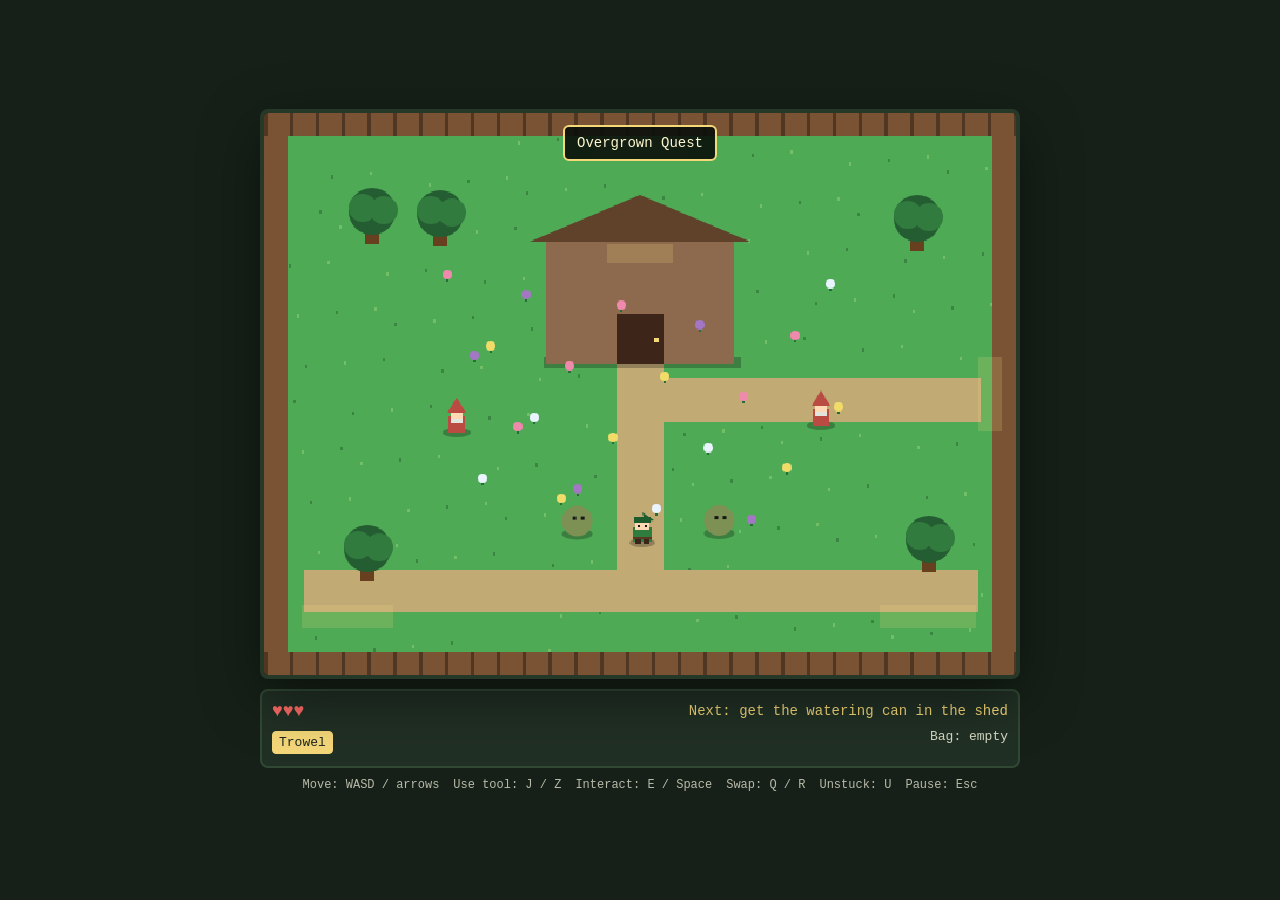
==== commit 2316fc59: "Add unstuck control and clearer objectives" ====
--- a/public/index.html
+++ b/public/index.html
@@ -30,6 +30,7 @@
       <span>Use tool: J / Z</span>
       <span>Interact: E / Space</span>
       <span>Swap: Q / R</span>
+      <span>Unstuck: U</span>
       <span>Pause: Esc</span>
     </section>
 
@@ -44,6 +45,7 @@
         <button data-key="j" aria-label="Use selected tool">Use</button>
         <button data-key="e" aria-label="Interact">Talk</button>
         <button data-key="r" aria-label="Swap selected tool">Tool</button>
+        <button data-key="u" aria-label="Return to shed">Home</button>
       </div>
     </section>
   </main>
--- a/public/src/styles.css
+++ b/public/src/styles.css
@@ -211,7 +211,7 @@
 .actions {
   display: grid;
   grid-template-columns: 72px;
-  gap: 8px;
+  gap: 6px;
   align-content: center;
 }
 
